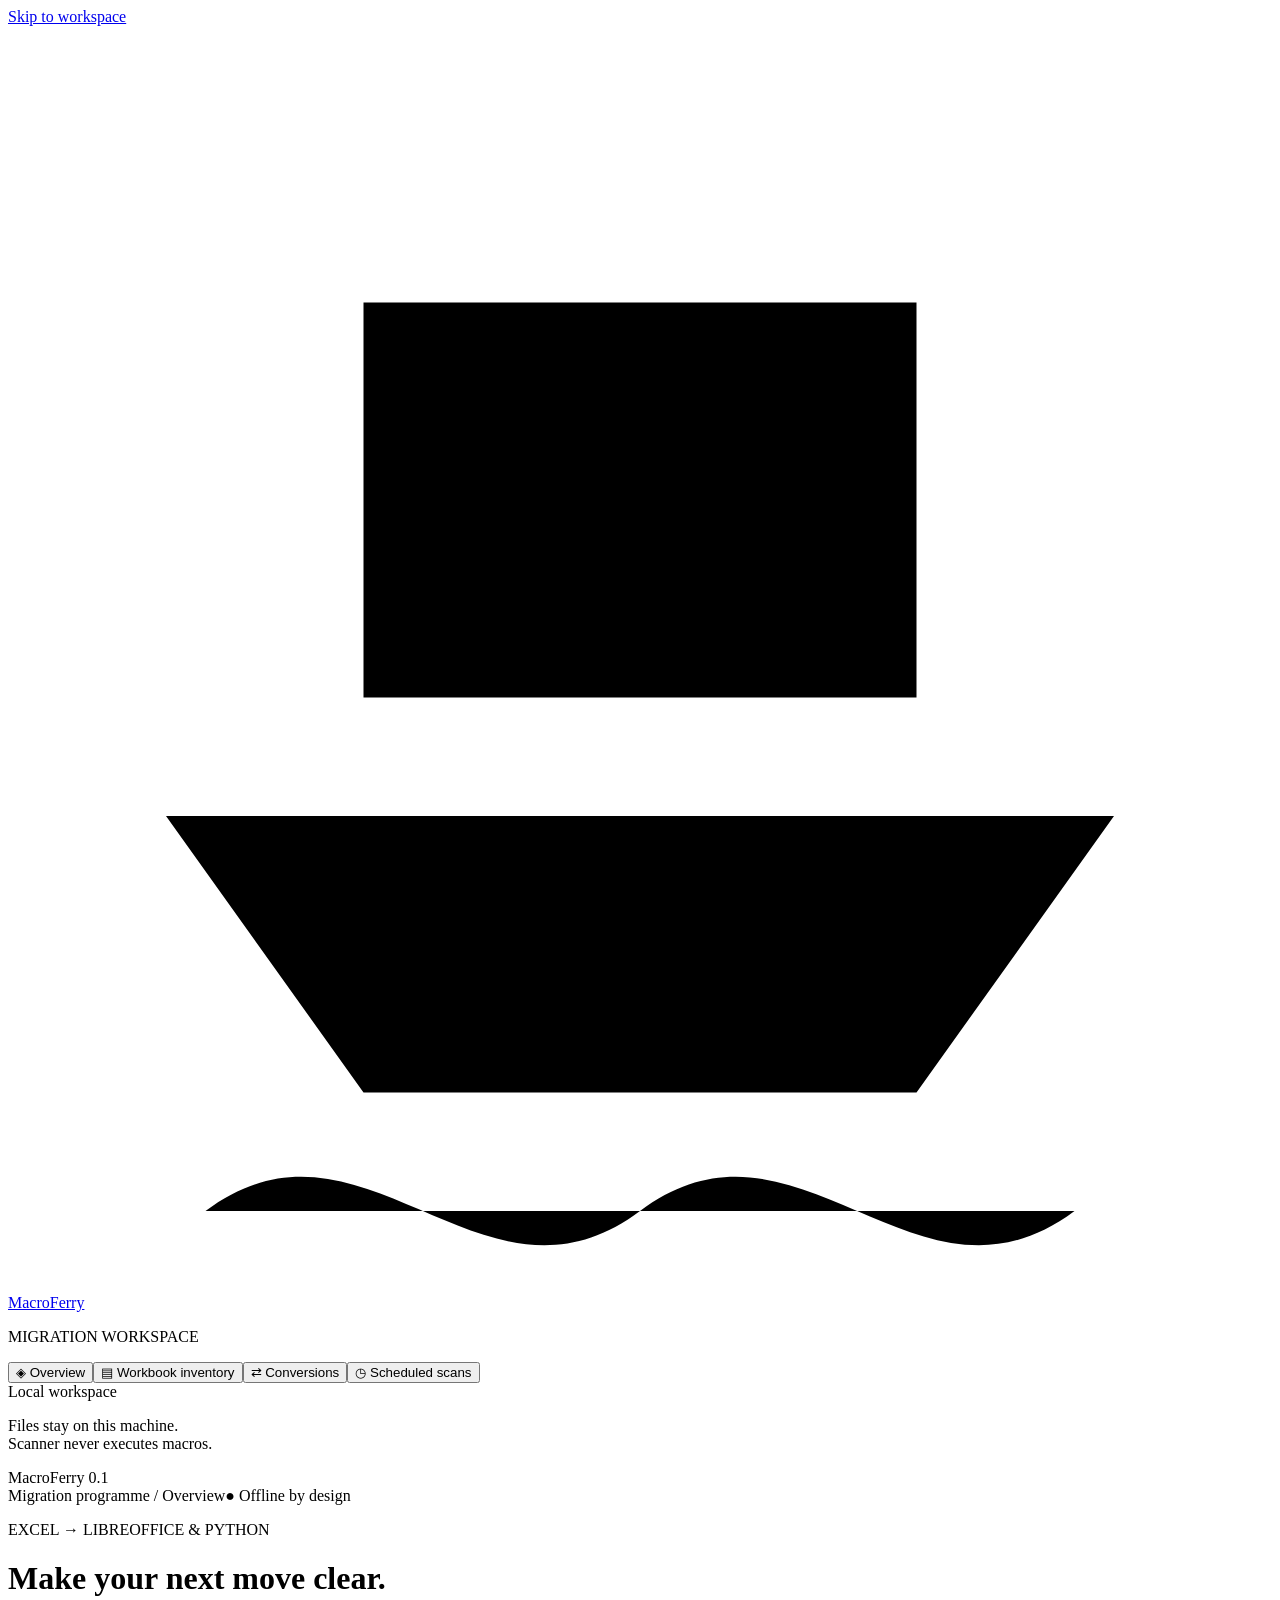
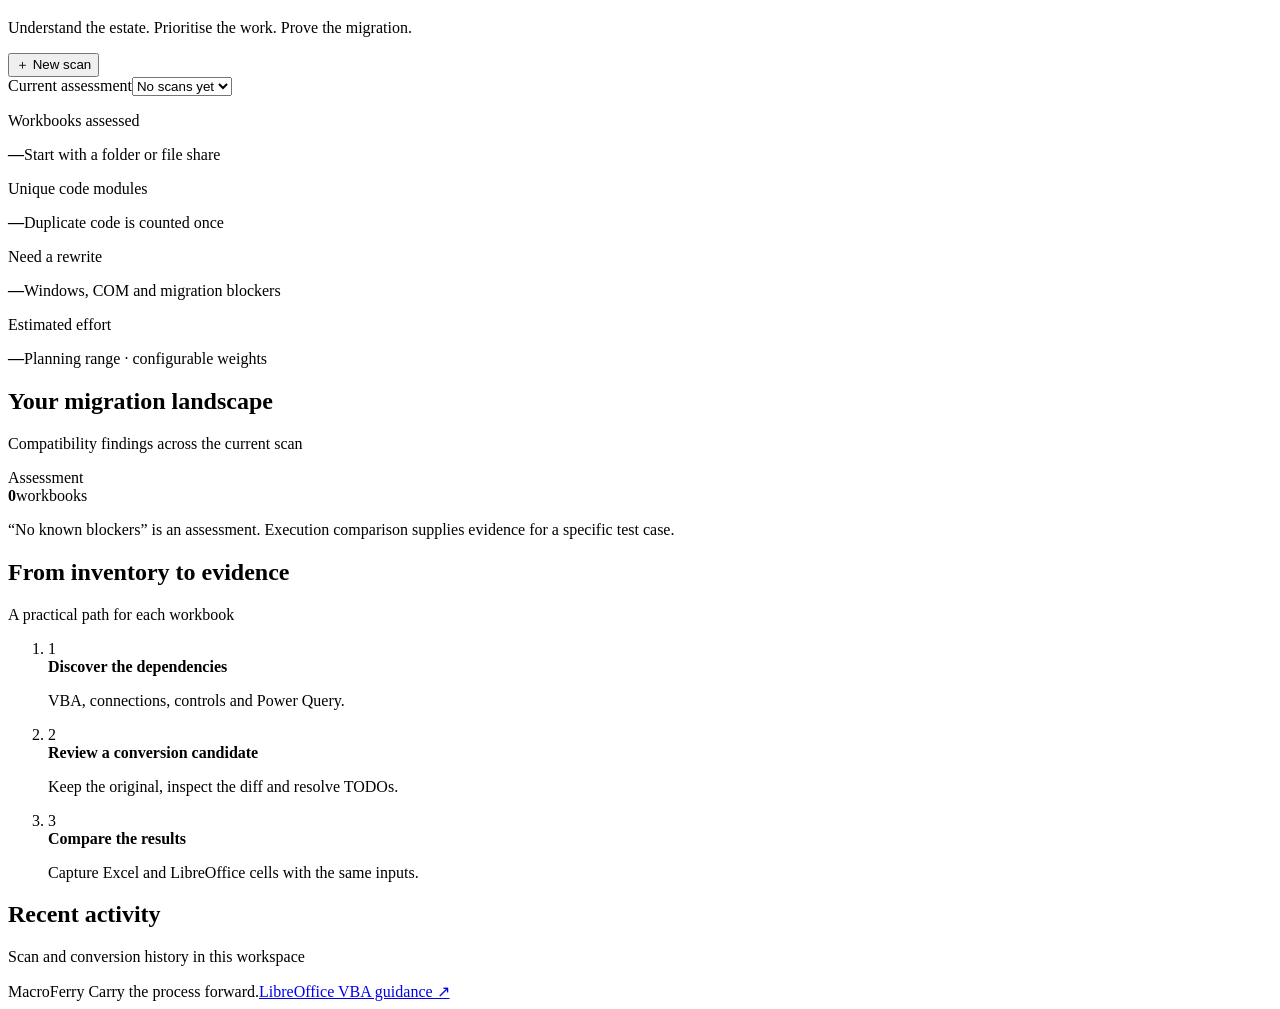
==== dashboard/index.html @ e6316c03 "Build MacroFerry inventory, conversion, and verification tools" ====
<!doctype html>
<!-- SPDX-License-Identifier: EUPL-1.2 -->
<html lang="en"><head><meta charset="utf-8"><meta name="viewport" content="width=device-width,initial-scale=1"><meta name="mf-session" content="SESSION_TOKEN"><title>MacroFerry · Migration workspace</title><link rel="stylesheet" href="/style.css"><script src="/app.js" defer></script></head>
<body><a class="skip" href="#main">Skip to workspace</a><aside class="sidebar"><a class="brand" href="/"><svg viewBox="0 0 32 32" aria-hidden="true"><path d="M4 20h24l-5 7H9zM9 7h14v10H9zM5 30c4-3 7 3 11 0s7 3 11 0"/></svg>MacroFerry</a><p class="workspace-label">MIGRATION WORKSPACE</p><nav aria-label="Main navigation"><button class="nav active" data-view="overview">◈ Overview</button><button class="nav" data-view="workbooks">▤ Workbook inventory</button><button class="nav" data-view="conversions">⇄ Conversions</button><button class="nav" data-view="schedules">◷ Scheduled scans</button></nav><div class="sidebar-foot"><span class="online-dot"></span> Local workspace<p>Files stay on this machine.<br>Scanner never executes macros.</p><span class="version">MacroFerry 0.1</span></div></aside>
<div class="workspace"><header class="topbar"><span>Migration programme <span class="separator">/</span> <span id="breadcrumb">Overview</span></span><span class="offline">● Offline by design</span></header><main id="main"><div class="page-heading"><div><p class="eyebrow">EXCEL → LIBREOFFICE & PYTHON</p><h1 id="page-title">Make your next move clear.</h1><p id="page-description">Understand the estate. Prioritise the work. Prove the migration.</p></div><button class="primary" id="new-scan">＋ New scan</button></div><div id="notice" role="status" aria-live="polite"></div>
<section id="overview" class="view"><div class="scan-selection"><label for="scan-select">Current assessment</label><select id="scan-select"><option>No scans yet</option></select><span id="scan-meta"></span><a id="report-download" hidden>Download report ↗</a></div><div class="metrics"><article><p>Workbooks assessed</p><strong id="metric-workbooks">—</strong><span id="metric-files-note">Start with a folder or file share</span></article><article><p>Unique code modules</p><strong id="metric-modules">—</strong><span id="metric-dedupe">Duplicate code is counted once</span></article><article><p>Need a rewrite</p><strong id="metric-rewrite">—</strong><span>Windows, COM and migration blockers</span></article><article><p>Estimated effort</p><strong id="metric-effort">—</strong><span>Planning range · configurable weights</span></article></div><div class="overview-grid"><article class="panel"><div class="panel-heading"><div><h2>Your migration landscape</h2><p>Compatibility findings across the current scan</p></div><span class="tag">Assessment</span></div><div class="landscape"><div class="ring" id="verdict-ring"><div><strong id="ring-count">0</strong><span>workbooks</span></div></div><div id="verdict-legend" class="legend"></div></div><p class="panel-note">“No known blockers” is an assessment. Execution comparison supplies evidence for a specific test case.</p></article><article class="panel"><div class="panel-heading"><div><h2>From inventory to evidence</h2><p>A practical path for each workbook</p></div></div><ol class="journey"><li><span>1</span><div><strong>Discover the dependencies</strong><p>VBA, connections, controls and Power Query.</p></div></li><li><span>2</span><div><strong>Review a conversion candidate</strong><p>Keep the original, inspect the diff and resolve TODOs.</p></div></li><li><span>3</span><div><strong>Compare the results</strong><p>Capture Excel and LibreOffice cells with the same inputs.</p></div></li></ol></article></div><article class="panel recent"><div class="panel-heading"><div><h2>Recent activity</h2><p>Scan and conversion history in this workspace</p></div></div><div id="recent-jobs" class="activity-list"></div></article></section>
<section id="workbooks" class="view" hidden><div class="table-tools"><label class="search-label">Search workbooks<input id="search" type="search" placeholder="Workbook, module or dependency…"></label><label>Verdict<select id="verdict-filter"><option value="">All verdicts</option><option value="no_known_blockers">No known blockers</option><option value="needs_edits">Needs edits</option><option value="needs_rewrite">Needs rewrite</option><option value="unknown">Unknown</option></select></label><span id="workbook-count"></span></div><div class="panel table-wrap"><table><thead><tr><th>Workbook</th><th>Modules</th><th>Assessment</th><th>Owner</th><th>Migration status</th><th></th></tr></thead><tbody id="workbook-rows"></tbody></table><p id="inventory-empty" class="empty">Run a scan to see your workbook inventory.</p></div></section>
<section id="conversions" class="view" hidden><div class="panel intro"><div><h2>A candidate you can review.</h2><p>Choose a target, inspect the source diff and verify the results before adopting it.</p></div><button id="new-conversion" class="secondary">Create candidate</button></div><div id="conversion-jobs"></div></section>
<section id="schedules" class="view" hidden><div class="panel intro"><div><h2>Keep the inventory current.</h2><p>Scheduled scans run while this local workspace is open, with source code excluded.</p></div><button id="new-schedule" class="secondary">Add schedule</button></div><div id="schedule-list"></div></section>
<footer>MacroFerry <span>Carry the process forward.</span><a href="https://help.libreoffice.org/latest/en-US/text/sbasic/shared/vbasupport.html" target="_blank" rel="noreferrer">LibreOffice VBA guidance ↗</a></footer></main></div>
<dialog id="scan-dialog" aria-labelledby="scan-title"><form id="scan-form"><div class="dialog-heading"><h2 id="scan-title">Start an estate scan</h2><button class="icon" type="button" data-close aria-label="Close">×</button></div><label>Assessment name<input name="label" required maxlength="120" placeholder="Finance · October assessment"></label><label>Files, folders or UNC shares<textarea name="paths" required rows="4" placeholder="C:\Finance&#10;\\fileserver\reports"></textarea><small>One path per line. Source workbooks are read only.</small></label><label>Report language<select name="lang"><option value="en">English</option><option value="fr">Français</option><option value="de">Deutsch</option></select></label><label class="checkbox"><input type="checkbox" name="source"> Include source code in this local report</label><div class="dialog-actions"><button class="secondary" type="button" data-close>Cancel</button><button class="primary">Start scan</button></div></form></dialog>
<dialog id="conversion-dialog" aria-labelledby="conversion-title"><form id="conversion-form"><div class="dialog-heading"><h2 id="conversion-title">Create a conversion candidate</h2><button class="icon" type="button" data-close aria-label="Close">×</button></div><label>Workbook path<input name="path" required placeholder="C:\Finance\Budget.xlsm"></label><label>Target<select name="target"><option value="basic">LibreOffice Basic · VBA compatibility</option><option value="basic-uno">LibreOffice Basic · native UNO cells</option><option value="python-uno">Python · LibreOffice UNO</option><option value="python">Standalone Python · openpyxl</option></select></label><p class="help">The candidate includes original source, a diff and a TODO report. Conversion does not execute macros.</p><div class="dialog-actions"><button class="secondary" type="button" data-close>Cancel</button><button class="primary">Create candidate</button></div></form></dialog>
<dialog id="schedule-dialog" aria-labelledby="schedule-title"><form id="schedule-form"><div class="dialog-heading"><h2 id="schedule-title">Schedule an assessment</h2><button class="icon" type="button" data-close aria-label="Close">×</button></div><label>Name<input name="label" required maxlength="120"></label><label>Files or folders<textarea name="paths" required rows="3"></textarea></label><label>Repeat every (hours)<input name="interval_hours" type="number" min="1" max="8760" value="24" required></label><div class="dialog-actions"><button class="secondary" type="button" data-close>Cancel</button><button class="primary">Save schedule</button></div></form></dialog>
<dialog id="detail-dialog" class="detail-dialog" aria-labelledby="detail-title"><div class="dialog-heading"><h2 id="detail-title">Workbook</h2><button class="icon" type="button" data-close aria-label="Close">×</button></div><p id="detail-path" class="path"></p><div id="detail-assessment"></div><form id="assignment-form"><div class="two-fields"><label>Assigned owner<input name="owner" maxlength="120" placeholder="Team or person"></label><label>Migration status<select name="state"><option value="pending">Pending</option><option value="in_review">In review</option><option value="converted">Converted</option><option value="verified">Verified by supplied cases</option><option value="blocked">Blocked</option></select></label></div><label>Notes<textarea name="notes" rows="3" maxlength="10000" placeholder="Dependencies, decisions and next steps"></textarea></label><div class="dialog-actions"><button id="convert-selected" class="secondary" type="button">Create candidate</button><button class="primary">Save assignment</button></div></form><h3>Findings and modules</h3><div id="detail-findings"></div></dialog>
<dialog id="verify-dialog" aria-labelledby="verify-title"><form id="verify-form"><div class="dialog-heading"><h2 id="verify-title">Compare a migration test case</h2><button class="icon" type="button" data-close aria-label="Close">×</button></div><input name="conversion_id" type="hidden"><label>Original macro<input name="macro" required placeholder="Arithmetic.Calculate"></label><label>Inputs (JSON array)<input name="inputs" value="[]" required></label><label>Cells to compare (sheet and ranges)<textarea name="ranges" rows="3" required>{"Data":["A1:D5"]}</textarea></label><p class="help">Use trusted workbooks on an isolated test machine. This runs the named routines and compares values and formulas; results apply to this case.</p><label class="checkbox"><input type="checkbox" name="allow_execution" required> I trust this workbook and authorise macro execution.</label><div class="dialog-actions"><button class="secondary" type="button" data-close>Cancel</button><button class="primary">Run comparison</button></div></form></dialog>
</body></html>
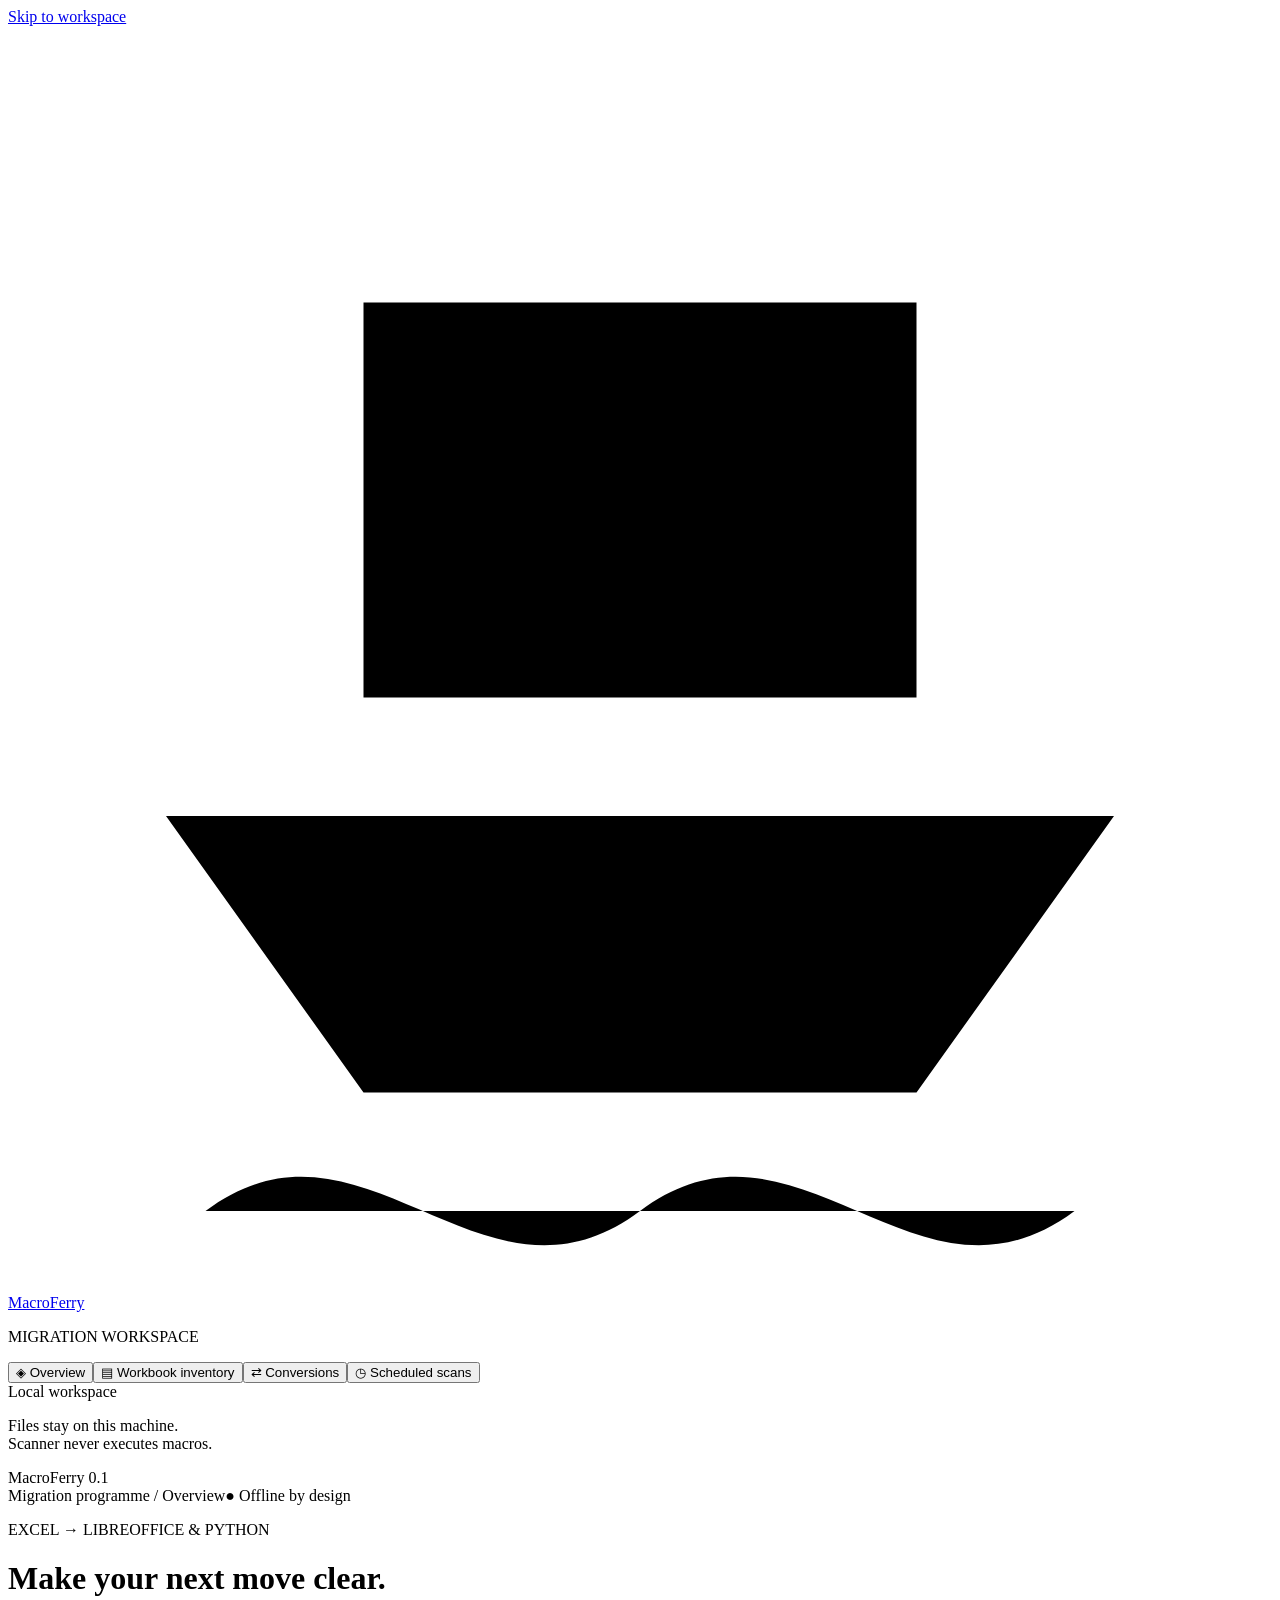
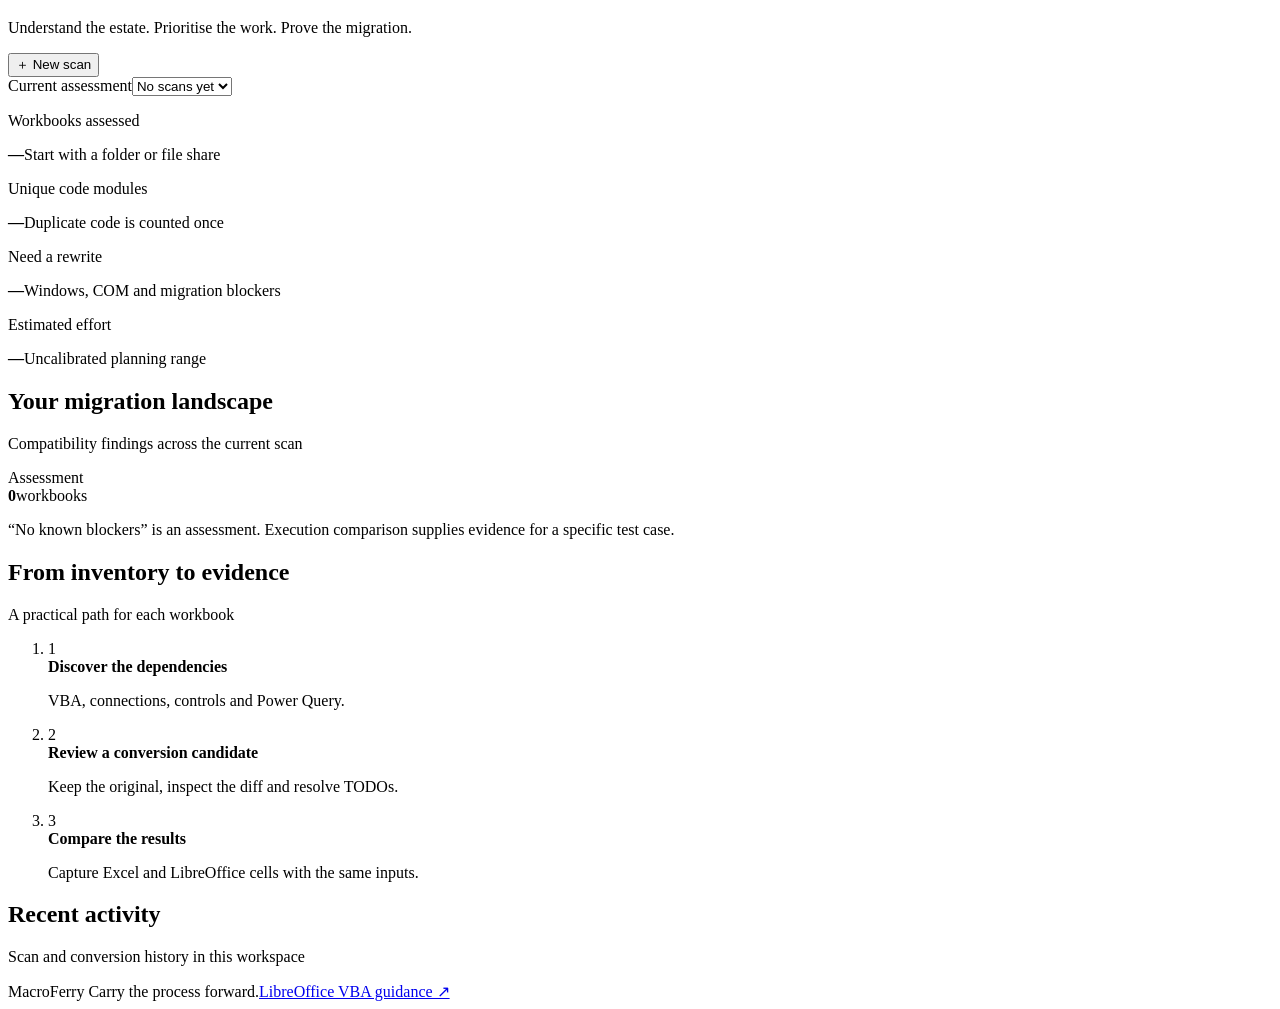
==== commit d2a2c0ae: "Fix dashboard safeguards and Linux tooling; validate simulated estate" ====
--- a/dashboard/index.html
+++ b/dashboard/index.html
@@ -3,7 +3,7 @@
 <html lang="en"><head><meta charset="utf-8"><meta name="viewport" content="width=device-width,initial-scale=1"><meta name="mf-session" content="SESSION_TOKEN"><title>MacroFerry · Migration workspace</title><link rel="stylesheet" href="/style.css"><script src="/app.js" defer></script></head>
 <body><a class="skip" href="#main">Skip to workspace</a><aside class="sidebar"><a class="brand" href="/"><svg viewBox="0 0 32 32" aria-hidden="true"><path d="M4 20h24l-5 7H9zM9 7h14v10H9zM5 30c4-3 7 3 11 0s7 3 11 0"/></svg>MacroFerry</a><p class="workspace-label">MIGRATION WORKSPACE</p><nav aria-label="Main navigation"><button class="nav active" data-view="overview">◈ Overview</button><button class="nav" data-view="workbooks">▤ Workbook inventory</button><button class="nav" data-view="conversions">⇄ Conversions</button><button class="nav" data-view="schedules">◷ Scheduled scans</button></nav><div class="sidebar-foot"><span class="online-dot"></span> Local workspace<p>Files stay on this machine.<br>Scanner never executes macros.</p><span class="version">MacroFerry 0.1</span></div></aside>
 <div class="workspace"><header class="topbar"><span>Migration programme <span class="separator">/</span> <span id="breadcrumb">Overview</span></span><span class="offline">● Offline by design</span></header><main id="main"><div class="page-heading"><div><p class="eyebrow">EXCEL → LIBREOFFICE & PYTHON</p><h1 id="page-title">Make your next move clear.</h1><p id="page-description">Understand the estate. Prioritise the work. Prove the migration.</p></div><button class="primary" id="new-scan">＋ New scan</button></div><div id="notice" role="status" aria-live="polite"></div>
-<section id="overview" class="view"><div class="scan-selection"><label for="scan-select">Current assessment</label><select id="scan-select"><option>No scans yet</option></select><span id="scan-meta"></span><a id="report-download" hidden>Download report ↗</a></div><div class="metrics"><article><p>Workbooks assessed</p><strong id="metric-workbooks">—</strong><span id="metric-files-note">Start with a folder or file share</span></article><article><p>Unique code modules</p><strong id="metric-modules">—</strong><span id="metric-dedupe">Duplicate code is counted once</span></article><article><p>Need a rewrite</p><strong id="metric-rewrite">—</strong><span>Windows, COM and migration blockers</span></article><article><p>Estimated effort</p><strong id="metric-effort">—</strong><span>Planning range · configurable weights</span></article></div><div class="overview-grid"><article class="panel"><div class="panel-heading"><div><h2>Your migration landscape</h2><p>Compatibility findings across the current scan</p></div><span class="tag">Assessment</span></div><div class="landscape"><div class="ring" id="verdict-ring"><div><strong id="ring-count">0</strong><span>workbooks</span></div></div><div id="verdict-legend" class="legend"></div></div><p class="panel-note">“No known blockers” is an assessment. Execution comparison supplies evidence for a specific test case.</p></article><article class="panel"><div class="panel-heading"><div><h2>From inventory to evidence</h2><p>A practical path for each workbook</p></div></div><ol class="journey"><li><span>1</span><div><strong>Discover the dependencies</strong><p>VBA, connections, controls and Power Query.</p></div></li><li><span>2</span><div><strong>Review a conversion candidate</strong><p>Keep the original, inspect the diff and resolve TODOs.</p></div></li><li><span>3</span><div><strong>Compare the results</strong><p>Capture Excel and LibreOffice cells with the same inputs.</p></div></li></ol></article></div><article class="panel recent"><div class="panel-heading"><div><h2>Recent activity</h2><p>Scan and conversion history in this workspace</p></div></div><div id="recent-jobs" class="activity-list"></div></article></section>
+<section id="overview" class="view"><div class="scan-selection"><label for="scan-select">Current assessment</label><select id="scan-select"><option>No scans yet</option></select><span id="scan-meta"></span><a id="report-download" hidden>Download report ↗</a></div><div class="metrics"><article><p>Workbooks assessed</p><strong id="metric-workbooks">—</strong><span id="metric-files-note">Start with a folder or file share</span></article><article><p>Unique code modules</p><strong id="metric-modules">—</strong><span id="metric-dedupe">Duplicate code is counted once</span></article><article><p>Need a rewrite</p><strong id="metric-rewrite">—</strong><span>Windows, COM and migration blockers</span></article><article><p>Estimated effort</p><strong id="metric-effort">—</strong><span>Uncalibrated planning range</span></article></div><div class="overview-grid"><article class="panel"><div class="panel-heading"><div><h2>Your migration landscape</h2><p>Compatibility findings across the current scan</p></div><span class="tag">Assessment</span></div><div class="landscape"><div class="ring" id="verdict-ring"><div><strong id="ring-count">0</strong><span>workbooks</span></div></div><div id="verdict-legend" class="legend"></div></div><p class="panel-note">“No known blockers” is an assessment. Execution comparison supplies evidence for a specific test case.</p></article><article class="panel"><div class="panel-heading"><div><h2>From inventory to evidence</h2><p>A practical path for each workbook</p></div></div><ol class="journey"><li><span>1</span><div><strong>Discover the dependencies</strong><p>VBA, connections, controls and Power Query.</p></div></li><li><span>2</span><div><strong>Review a conversion candidate</strong><p>Keep the original, inspect the diff and resolve TODOs.</p></div></li><li><span>3</span><div><strong>Compare the results</strong><p>Capture Excel and LibreOffice cells with the same inputs.</p></div></li></ol></article></div><article class="panel recent"><div class="panel-heading"><div><h2>Recent activity</h2><p>Scan and conversion history in this workspace</p></div></div><div id="recent-jobs" class="activity-list"></div></article></section>
 <section id="workbooks" class="view" hidden><div class="table-tools"><label class="search-label">Search workbooks<input id="search" type="search" placeholder="Workbook, module or dependency…"></label><label>Verdict<select id="verdict-filter"><option value="">All verdicts</option><option value="no_known_blockers">No known blockers</option><option value="needs_edits">Needs edits</option><option value="needs_rewrite">Needs rewrite</option><option value="unknown">Unknown</option></select></label><span id="workbook-count"></span></div><div class="panel table-wrap"><table><thead><tr><th>Workbook</th><th>Modules</th><th>Assessment</th><th>Owner</th><th>Migration status</th><th></th></tr></thead><tbody id="workbook-rows"></tbody></table><p id="inventory-empty" class="empty">Run a scan to see your workbook inventory.</p></div></section>
 <section id="conversions" class="view" hidden><div class="panel intro"><div><h2>A candidate you can review.</h2><p>Choose a target, inspect the source diff and verify the results before adopting it.</p></div><button id="new-conversion" class="secondary">Create candidate</button></div><div id="conversion-jobs"></div></section>
 <section id="schedules" class="view" hidden><div class="panel intro"><div><h2>Keep the inventory current.</h2><p>Scheduled scans run while this local workspace is open, with source code excluded.</p></div><button id="new-schedule" class="secondary">Add schedule</button></div><div id="schedule-list"></div></section>
@@ -12,5 +12,5 @@
 <dialog id="conversion-dialog" aria-labelledby="conversion-title"><form id="conversion-form"><div class="dialog-heading"><h2 id="conversion-title">Create a conversion candidate</h2><button class="icon" type="button" data-close aria-label="Close">×</button></div><label>Workbook path<input name="path" required placeholder="C:\Finance\Budget.xlsm"></label><label>Target<select name="target"><option value="basic">LibreOffice Basic · VBA compatibility</option><option value="basic-uno">LibreOffice Basic · native UNO cells</option><option value="python-uno">Python · LibreOffice UNO</option><option value="python">Standalone Python · openpyxl</option></select></label><p class="help">The candidate includes original source, a diff and a TODO report. Conversion does not execute macros.</p><div class="dialog-actions"><button class="secondary" type="button" data-close>Cancel</button><button class="primary">Create candidate</button></div></form></dialog>
 <dialog id="schedule-dialog" aria-labelledby="schedule-title"><form id="schedule-form"><div class="dialog-heading"><h2 id="schedule-title">Schedule an assessment</h2><button class="icon" type="button" data-close aria-label="Close">×</button></div><label>Name<input name="label" required maxlength="120"></label><label>Files or folders<textarea name="paths" required rows="3"></textarea></label><label>Repeat every (hours)<input name="interval_hours" type="number" min="1" max="8760" value="24" required></label><div class="dialog-actions"><button class="secondary" type="button" data-close>Cancel</button><button class="primary">Save schedule</button></div></form></dialog>
 <dialog id="detail-dialog" class="detail-dialog" aria-labelledby="detail-title"><div class="dialog-heading"><h2 id="detail-title">Workbook</h2><button class="icon" type="button" data-close aria-label="Close">×</button></div><p id="detail-path" class="path"></p><div id="detail-assessment"></div><form id="assignment-form"><div class="two-fields"><label>Assigned owner<input name="owner" maxlength="120" placeholder="Team or person"></label><label>Migration status<select name="state"><option value="pending">Pending</option><option value="in_review">In review</option><option value="converted">Converted</option><option value="verified">Verified by supplied cases</option><option value="blocked">Blocked</option></select></label></div><label>Notes<textarea name="notes" rows="3" maxlength="10000" placeholder="Dependencies, decisions and next steps"></textarea></label><div class="dialog-actions"><button id="convert-selected" class="secondary" type="button">Create candidate</button><button class="primary">Save assignment</button></div></form><h3>Findings and modules</h3><div id="detail-findings"></div></dialog>
-<dialog id="verify-dialog" aria-labelledby="verify-title"><form id="verify-form"><div class="dialog-heading"><h2 id="verify-title">Compare a migration test case</h2><button class="icon" type="button" data-close aria-label="Close">×</button></div><input name="conversion_id" type="hidden"><label>Original macro<input name="macro" required placeholder="Arithmetic.Calculate"></label><label>Inputs (JSON array)<input name="inputs" value="[]" required></label><label>Cells to compare (sheet and ranges)<textarea name="ranges" rows="3" required>{"Data":["A1:D5"]}</textarea></label><p class="help">Use trusted workbooks on an isolated test machine. This runs the named routines and compares values and formulas; results apply to this case.</p><label class="checkbox"><input type="checkbox" name="allow_execution" required> I trust this workbook and authorise macro execution.</label><div class="dialog-actions"><button class="secondary" type="button" data-close>Cancel</button><button class="primary">Run comparison</button></div></form></dialog>
+<dialog id="verify-dialog" aria-labelledby="verify-title"><form id="verify-form"><div class="dialog-heading"><h2 id="verify-title">Compare a migration test case</h2><button class="icon" type="button" data-close aria-label="Close">×</button></div><input name="conversion_id" type="hidden"><label>Original macro<input name="macro" required placeholder="Arithmetic.Calculate"></label><label>Saved Excel capture JSON path<input name="golden" placeholder="Required on Linux; optional on Windows"></label><label>Inputs (JSON array)<input name="inputs" value="[]" required></label><label>Cells to compare (sheet and ranges)<textarea name="ranges" rows="3" required>{"Data":["A1:D5"]}</textarea></label><p class="help">Use trusted workbooks on an isolated test machine. Enable verification at startup with --allow-execution. Saved Excel captures must match the routine, inputs and cells. This runs the named routines and compares values and formulas; results apply to this case.</p><label class="checkbox"><input type="checkbox" name="allow_execution" required> I trust this workbook and authorise macro execution.</label><div class="dialog-actions"><button class="secondary" type="button" data-close>Cancel</button><button class="primary">Run comparison</button></div></form></dialog>
 </body></html>
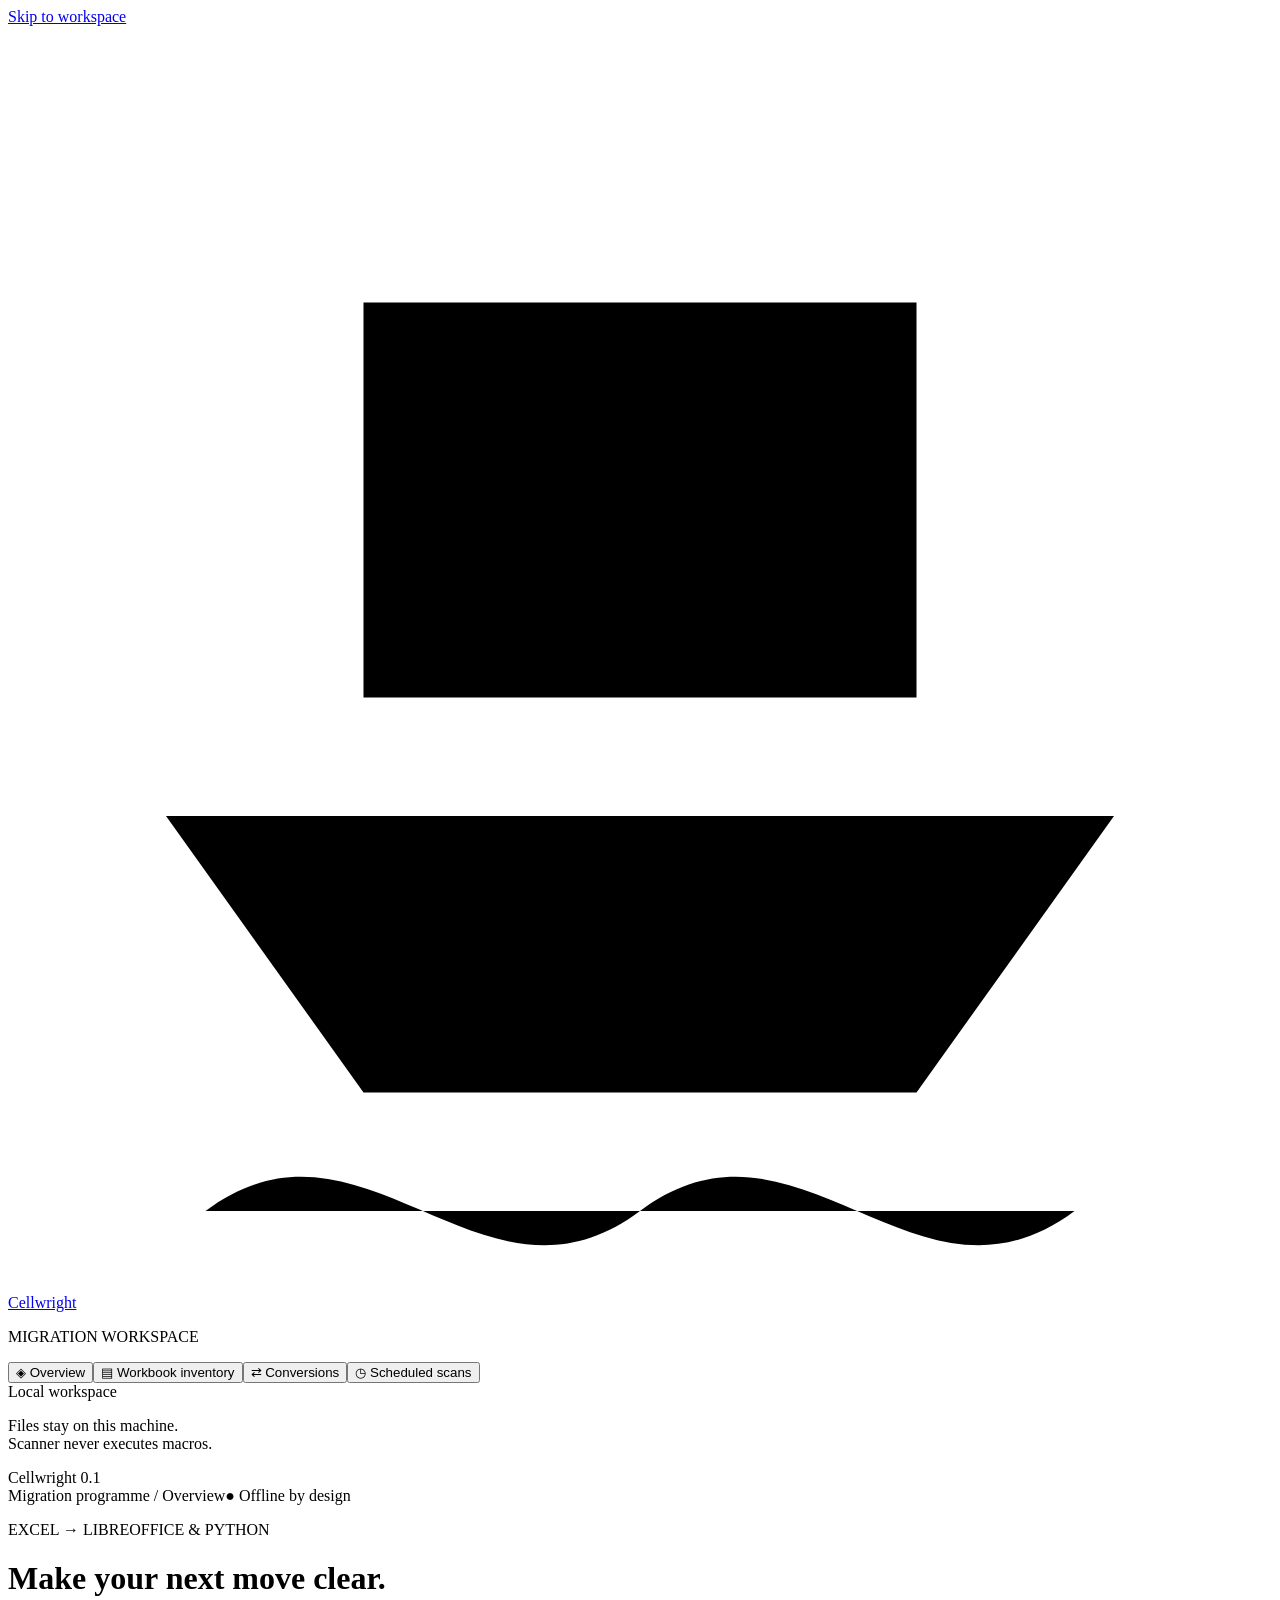
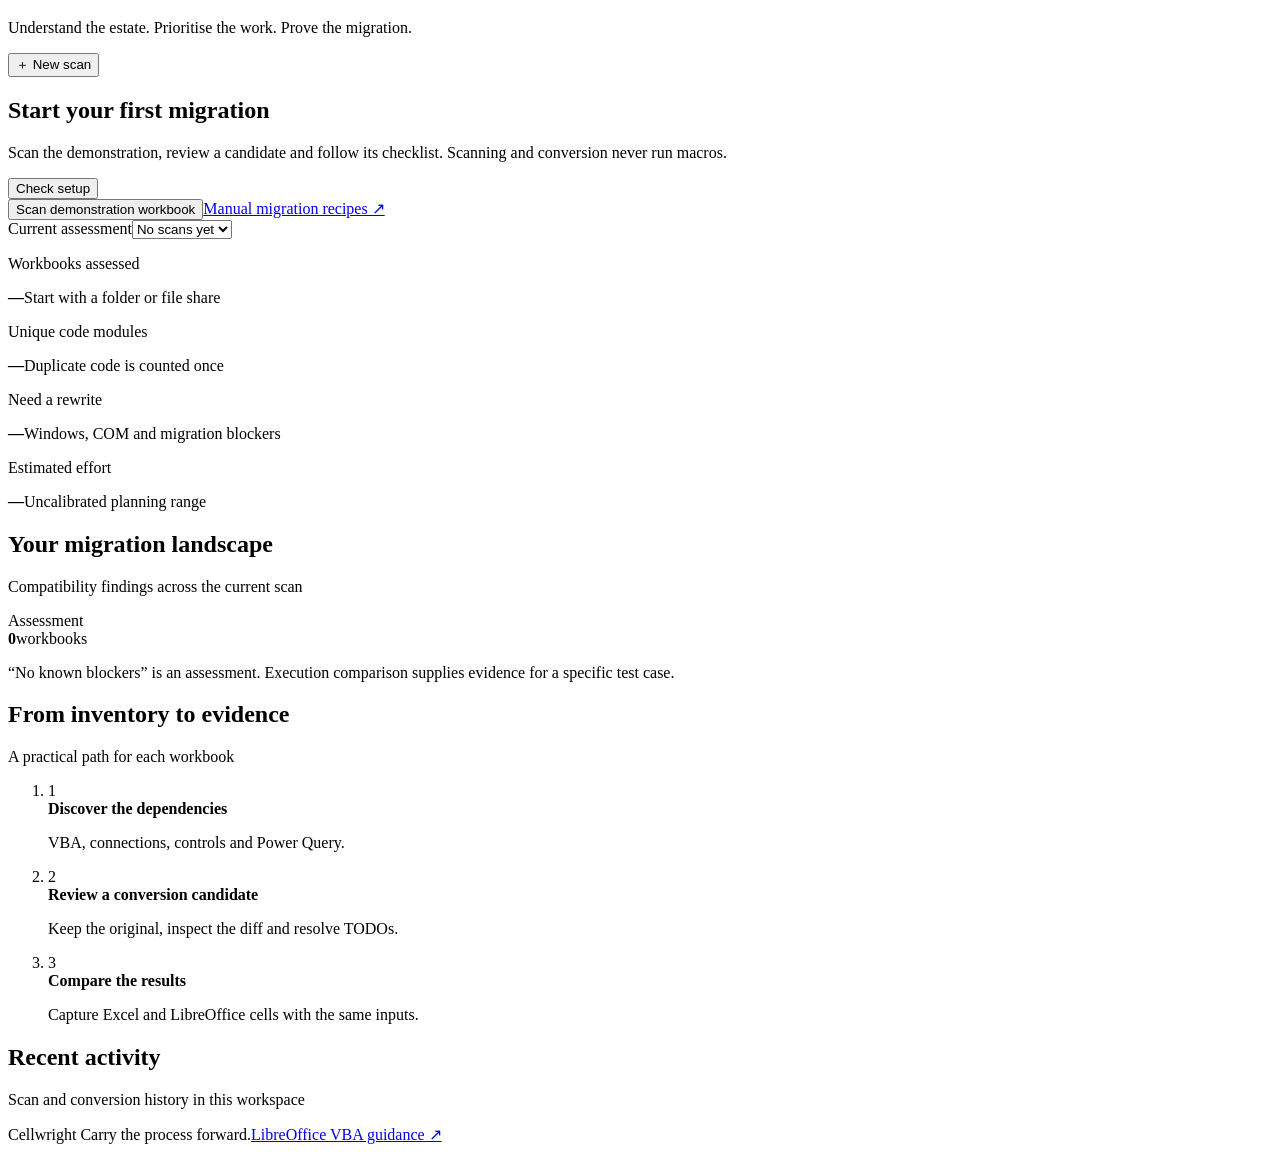
==== commit 4de3c244: "Rename app to Cellwright and add guided form and control migrations" ====
--- a/dashboard/index.html
+++ b/dashboard/index.html
@@ -1,16 +1,16 @@
 <!doctype html>
 <!-- SPDX-License-Identifier: EUPL-1.2 -->
-<html lang="en"><head><meta charset="utf-8"><meta name="viewport" content="width=device-width,initial-scale=1"><meta name="mf-session" content="SESSION_TOKEN"><title>MacroFerry · Migration workspace</title><link rel="stylesheet" href="/style.css"><script src="/app.js" defer></script></head>
-<body><a class="skip" href="#main">Skip to workspace</a><aside class="sidebar"><a class="brand" href="/"><svg viewBox="0 0 32 32" aria-hidden="true"><path d="M4 20h24l-5 7H9zM9 7h14v10H9zM5 30c4-3 7 3 11 0s7 3 11 0"/></svg>MacroFerry</a><p class="workspace-label">MIGRATION WORKSPACE</p><nav aria-label="Main navigation"><button class="nav active" data-view="overview">◈ Overview</button><button class="nav" data-view="workbooks">▤ Workbook inventory</button><button class="nav" data-view="conversions">⇄ Conversions</button><button class="nav" data-view="schedules">◷ Scheduled scans</button></nav><div class="sidebar-foot"><span class="online-dot"></span> Local workspace<p>Files stay on this machine.<br>Scanner never executes macros.</p><span class="version">MacroFerry 0.1</span></div></aside>
+<html lang="en"><head><meta charset="utf-8"><meta name="viewport" content="width=device-width,initial-scale=1"><meta name="mf-session" content="SESSION_TOKEN"><title>Cellwright · Migration workspace</title><link rel="stylesheet" href="/style.css"><script src="/app.js" defer></script></head>
+<body><a class="skip" href="#main">Skip to workspace</a><aside class="sidebar"><a class="brand" href="/"><svg viewBox="0 0 32 32" aria-hidden="true"><path d="M4 20h24l-5 7H9zM9 7h14v10H9zM5 30c4-3 7 3 11 0s7 3 11 0"/></svg>Cellwright</a><p class="workspace-label">MIGRATION WORKSPACE</p><nav aria-label="Main navigation"><button class="nav active" data-view="overview">◈ Overview</button><button class="nav" data-view="workbooks">▤ Workbook inventory</button><button class="nav" data-view="conversions">⇄ Conversions</button><button class="nav" data-view="schedules">◷ Scheduled scans</button></nav><div class="sidebar-foot"><span class="online-dot"></span> Local workspace<p>Files stay on this machine.<br>Scanner never executes macros.</p><span class="version">Cellwright 0.1</span></div></aside>
 <div class="workspace"><header class="topbar"><span>Migration programme <span class="separator">/</span> <span id="breadcrumb">Overview</span></span><span class="offline">● Offline by design</span></header><main id="main"><div class="page-heading"><div><p class="eyebrow">EXCEL → LIBREOFFICE & PYTHON</p><h1 id="page-title">Make your next move clear.</h1><p id="page-description">Understand the estate. Prioritise the work. Prove the migration.</p></div><button class="primary" id="new-scan">＋ New scan</button></div><div id="notice" role="status" aria-live="polite"></div>
-<section id="overview" class="view"><div class="scan-selection"><label for="scan-select">Current assessment</label><select id="scan-select"><option>No scans yet</option></select><span id="scan-meta"></span><a id="report-download" hidden>Download report ↗</a></div><div class="metrics"><article><p>Workbooks assessed</p><strong id="metric-workbooks">—</strong><span id="metric-files-note">Start with a folder or file share</span></article><article><p>Unique code modules</p><strong id="metric-modules">—</strong><span id="metric-dedupe">Duplicate code is counted once</span></article><article><p>Need a rewrite</p><strong id="metric-rewrite">—</strong><span>Windows, COM and migration blockers</span></article><article><p>Estimated effort</p><strong id="metric-effort">—</strong><span>Uncalibrated planning range</span></article></div><div class="overview-grid"><article class="panel"><div class="panel-heading"><div><h2>Your migration landscape</h2><p>Compatibility findings across the current scan</p></div><span class="tag">Assessment</span></div><div class="landscape"><div class="ring" id="verdict-ring"><div><strong id="ring-count">0</strong><span>workbooks</span></div></div><div id="verdict-legend" class="legend"></div></div><p class="panel-note">“No known blockers” is an assessment. Execution comparison supplies evidence for a specific test case.</p></article><article class="panel"><div class="panel-heading"><div><h2>From inventory to evidence</h2><p>A practical path for each workbook</p></div></div><ol class="journey"><li><span>1</span><div><strong>Discover the dependencies</strong><p>VBA, connections, controls and Power Query.</p></div></li><li><span>2</span><div><strong>Review a conversion candidate</strong><p>Keep the original, inspect the diff and resolve TODOs.</p></div></li><li><span>3</span><div><strong>Compare the results</strong><p>Capture Excel and LibreOffice cells with the same inputs.</p></div></li></ol></article></div><article class="panel recent"><div class="panel-heading"><div><h2>Recent activity</h2><p>Scan and conversion history in this workspace</p></div></div><div id="recent-jobs" class="activity-list"></div></article></section>
+<section id="overview" class="view"><article class="panel"><div class="panel-heading"><div><h2>Start your first migration</h2><p>Scan the demonstration, review a candidate and follow its checklist. Scanning and conversion never run macros.</p></div><button class="secondary" id="refresh-setup">Check setup</button></div><div id="setup-checks"></div><div class="downloads"><button class="secondary" id="scan-demo">Scan demonstration workbook</button><a href="/recipes" target="_blank" rel="noreferrer">Manual migration recipes ↗</a></div></article><div class="scan-selection"><label for="scan-select">Current assessment</label><select id="scan-select"><option>No scans yet</option></select><span id="scan-meta"></span><a id="report-download" hidden>Download report ↗</a></div><div class="metrics"><article><p>Workbooks assessed</p><strong id="metric-workbooks">—</strong><span id="metric-files-note">Start with a folder or file share</span></article><article><p>Unique code modules</p><strong id="metric-modules">—</strong><span id="metric-dedupe">Duplicate code is counted once</span></article><article><p>Need a rewrite</p><strong id="metric-rewrite">—</strong><span>Windows, COM and migration blockers</span></article><article><p>Estimated effort</p><strong id="metric-effort">—</strong><span>Uncalibrated planning range</span></article></div><div class="overview-grid"><article class="panel"><div class="panel-heading"><div><h2>Your migration landscape</h2><p>Compatibility findings across the current scan</p></div><span class="tag">Assessment</span></div><div class="landscape"><div class="ring" id="verdict-ring"><div><strong id="ring-count">0</strong><span>workbooks</span></div></div><div id="verdict-legend" class="legend"></div></div><p class="panel-note">“No known blockers” is an assessment. Execution comparison supplies evidence for a specific test case.</p></article><article class="panel"><div class="panel-heading"><div><h2>From inventory to evidence</h2><p>A practical path for each workbook</p></div></div><ol class="journey"><li><span>1</span><div><strong>Discover the dependencies</strong><p>VBA, connections, controls and Power Query.</p></div></li><li><span>2</span><div><strong>Review a conversion candidate</strong><p>Keep the original, inspect the diff and resolve TODOs.</p></div></li><li><span>3</span><div><strong>Compare the results</strong><p>Capture Excel and LibreOffice cells with the same inputs.</p></div></li></ol></article></div><article class="panel recent"><div class="panel-heading"><div><h2>Recent activity</h2><p>Scan and conversion history in this workspace</p></div></div><div id="recent-jobs" class="activity-list"></div></article></section>
 <section id="workbooks" class="view" hidden><div class="table-tools"><label class="search-label">Search workbooks<input id="search" type="search" placeholder="Workbook, module or dependency…"></label><label>Verdict<select id="verdict-filter"><option value="">All verdicts</option><option value="no_known_blockers">No known blockers</option><option value="needs_edits">Needs edits</option><option value="needs_rewrite">Needs rewrite</option><option value="unknown">Unknown</option></select></label><span id="workbook-count"></span></div><div class="panel table-wrap"><table><thead><tr><th>Workbook</th><th>Modules</th><th>Assessment</th><th>Owner</th><th>Migration status</th><th></th></tr></thead><tbody id="workbook-rows"></tbody></table><p id="inventory-empty" class="empty">Run a scan to see your workbook inventory.</p></div></section>
 <section id="conversions" class="view" hidden><div class="panel intro"><div><h2>A candidate you can review.</h2><p>Choose a target, inspect the source diff and verify the results before adopting it.</p></div><button id="new-conversion" class="secondary">Create candidate</button></div><div id="conversion-jobs"></div></section>
 <section id="schedules" class="view" hidden><div class="panel intro"><div><h2>Keep the inventory current.</h2><p>Scheduled scans run while this local workspace is open, with source code excluded.</p></div><button id="new-schedule" class="secondary">Add schedule</button></div><div id="schedule-list"></div></section>
-<footer>MacroFerry <span>Carry the process forward.</span><a href="https://help.libreoffice.org/latest/en-US/text/sbasic/shared/vbasupport.html" target="_blank" rel="noreferrer">LibreOffice VBA guidance ↗</a></footer></main></div>
+<footer>Cellwright <span>Carry the process forward.</span><a href="https://help.libreoffice.org/latest/en-US/text/sbasic/shared/vbasupport.html" target="_blank" rel="noreferrer">LibreOffice VBA guidance ↗</a></footer></main></div>
 <dialog id="scan-dialog" aria-labelledby="scan-title"><form id="scan-form"><div class="dialog-heading"><h2 id="scan-title">Start an estate scan</h2><button class="icon" type="button" data-close aria-label="Close">×</button></div><label>Assessment name<input name="label" required maxlength="120" placeholder="Finance · October assessment"></label><label>Files, folders or UNC shares<textarea name="paths" required rows="4" placeholder="C:\Finance&#10;\\fileserver\reports"></textarea><small>One path per line. Source workbooks are read only.</small></label><label>Report language<select name="lang"><option value="en">English</option><option value="fr">Français</option><option value="de">Deutsch</option></select></label><label class="checkbox"><input type="checkbox" name="source"> Include source code in this local report</label><div class="dialog-actions"><button class="secondary" type="button" data-close>Cancel</button><button class="primary">Start scan</button></div></form></dialog>
 <dialog id="conversion-dialog" aria-labelledby="conversion-title"><form id="conversion-form"><div class="dialog-heading"><h2 id="conversion-title">Create a conversion candidate</h2><button class="icon" type="button" data-close aria-label="Close">×</button></div><label>Workbook path<input name="path" required placeholder="C:\Finance\Budget.xlsm"></label><label>Target<select name="target"><option value="basic">LibreOffice Basic · VBA compatibility</option><option value="basic-uno">LibreOffice Basic · native UNO cells</option><option value="python-uno">Python · LibreOffice UNO</option><option value="python">Standalone Python · openpyxl</option></select></label><p class="help">The candidate includes original source, a diff and a TODO report. Conversion does not execute macros.</p><div class="dialog-actions"><button class="secondary" type="button" data-close>Cancel</button><button class="primary">Create candidate</button></div></form></dialog>
 <dialog id="schedule-dialog" aria-labelledby="schedule-title"><form id="schedule-form"><div class="dialog-heading"><h2 id="schedule-title">Schedule an assessment</h2><button class="icon" type="button" data-close aria-label="Close">×</button></div><label>Name<input name="label" required maxlength="120"></label><label>Files or folders<textarea name="paths" required rows="3"></textarea></label><label>Repeat every (hours)<input name="interval_hours" type="number" min="1" max="8760" value="24" required></label><div class="dialog-actions"><button class="secondary" type="button" data-close>Cancel</button><button class="primary">Save schedule</button></div></form></dialog>
 <dialog id="detail-dialog" class="detail-dialog" aria-labelledby="detail-title"><div class="dialog-heading"><h2 id="detail-title">Workbook</h2><button class="icon" type="button" data-close aria-label="Close">×</button></div><p id="detail-path" class="path"></p><div id="detail-assessment"></div><form id="assignment-form"><div class="two-fields"><label>Assigned owner<input name="owner" maxlength="120" placeholder="Team or person"></label><label>Migration status<select name="state"><option value="pending">Pending</option><option value="in_review">In review</option><option value="converted">Converted</option><option value="verified">Verified by supplied cases</option><option value="blocked">Blocked</option></select></label></div><label>Notes<textarea name="notes" rows="3" maxlength="10000" placeholder="Dependencies, decisions and next steps"></textarea></label><div class="dialog-actions"><button id="convert-selected" class="secondary" type="button">Create candidate</button><button class="primary">Save assignment</button></div></form><h3>Findings and modules</h3><div id="detail-findings"></div></dialog>
-<dialog id="verify-dialog" aria-labelledby="verify-title"><form id="verify-form"><div class="dialog-heading"><h2 id="verify-title">Compare a migration test case</h2><button class="icon" type="button" data-close aria-label="Close">×</button></div><input name="conversion_id" type="hidden"><label>Original macro<input name="macro" required placeholder="Arithmetic.Calculate"></label><label>Saved Excel capture JSON path<input name="golden" placeholder="Required on Linux; optional on Windows"></label><label>Inputs (JSON array)<input name="inputs" value="[]" required></label><label>Cells to compare (sheet and ranges)<textarea name="ranges" rows="3" required>{"Data":["A1:D5"]}</textarea></label><p class="help">Use trusted workbooks on an isolated test machine. Enable verification at startup with --allow-execution. Saved Excel captures must match the routine, inputs and cells. This runs the named routines and compares values and formulas; results apply to this case.</p><label class="checkbox"><input type="checkbox" name="allow_execution" required> I trust this workbook and authorise macro execution.</label><div class="dialog-actions"><button class="secondary" type="button" data-close>Cancel</button><button class="primary">Run comparison</button></div></form></dialog>
-</body></html>
+<dialog id="verify-dialog" aria-labelledby="verify-title"><form id="verify-form"><div class="dialog-heading"><h2 id="verify-title">Compare a migration test case</h2><button class="icon" type="button" data-close aria-label="Close">×</button></div><input name="conversion_id" type="hidden"><label>Routine<select name="macro" id="verify-routine" required></select></label><p id="routine-warning" class="help"></p><div id="verify-inputs"></div><label>Saved Excel capture JSON path<input name="golden" placeholder="Required on Linux; optional on Windows"></label><h3>Cells to compare</h3><div id="verify-ranges"></div><button class="secondary" type="button" id="add-range">Add sheet and range</button><p class="help">Use trusted workbooks on an isolated test machine. Enable verification at startup with --allow-execution. Saved Excel captures must match the routine, inputs and cells. This runs the named routines and compares values and formulas; results apply to this case.</p><label class="checkbox"><input type="checkbox" name="allow_execution" required> I trust this workbook and authorise macro execution.</label><div class="dialog-actions"><button class="secondary" type="button" data-close>Cancel</button><button class="primary">Run comparison</button></div></form></dialog>
+<dialog id="handoff-dialog" class="detail-dialog" aria-labelledby="handoff-title"><div class="dialog-heading"><h2 id="handoff-title">Preview a migration review summary</h2><button class="icon" type="button" data-close aria-label="Close">×</button></div><p>Paths, source code, captured values, hashes and owner notes are always removed. Review this preview before saving or sharing it. Nothing is sent automatically.</p><label class="checkbox"><input id="handoff-identifiers" type="checkbox"> Include module and routine names</label><pre id="handoff-preview"></pre><div class="downloads"><button id="save-handoff" class="primary">Save reviewed summary</button><a id="consulting-link" hidden target="_blank" rel="noreferrer">Optional migration consulting ↗</a></div></dialog></body></html>
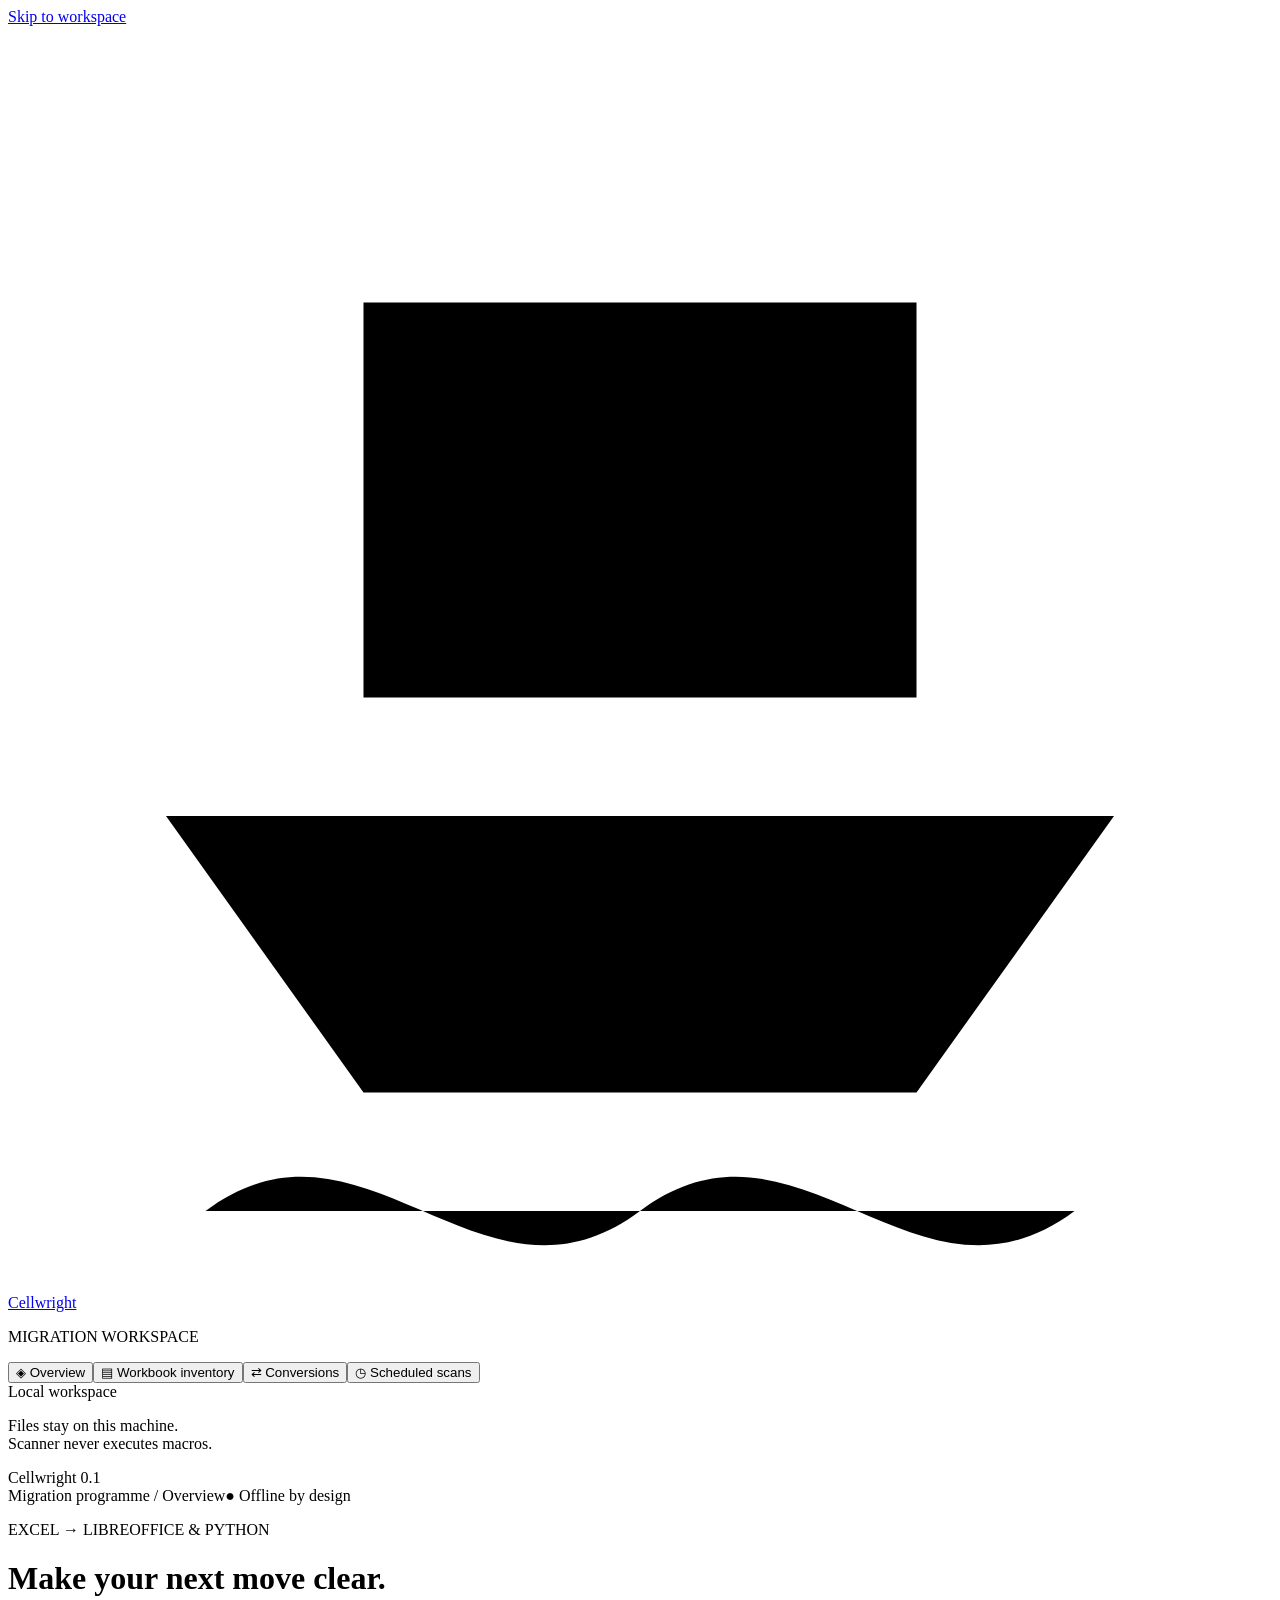
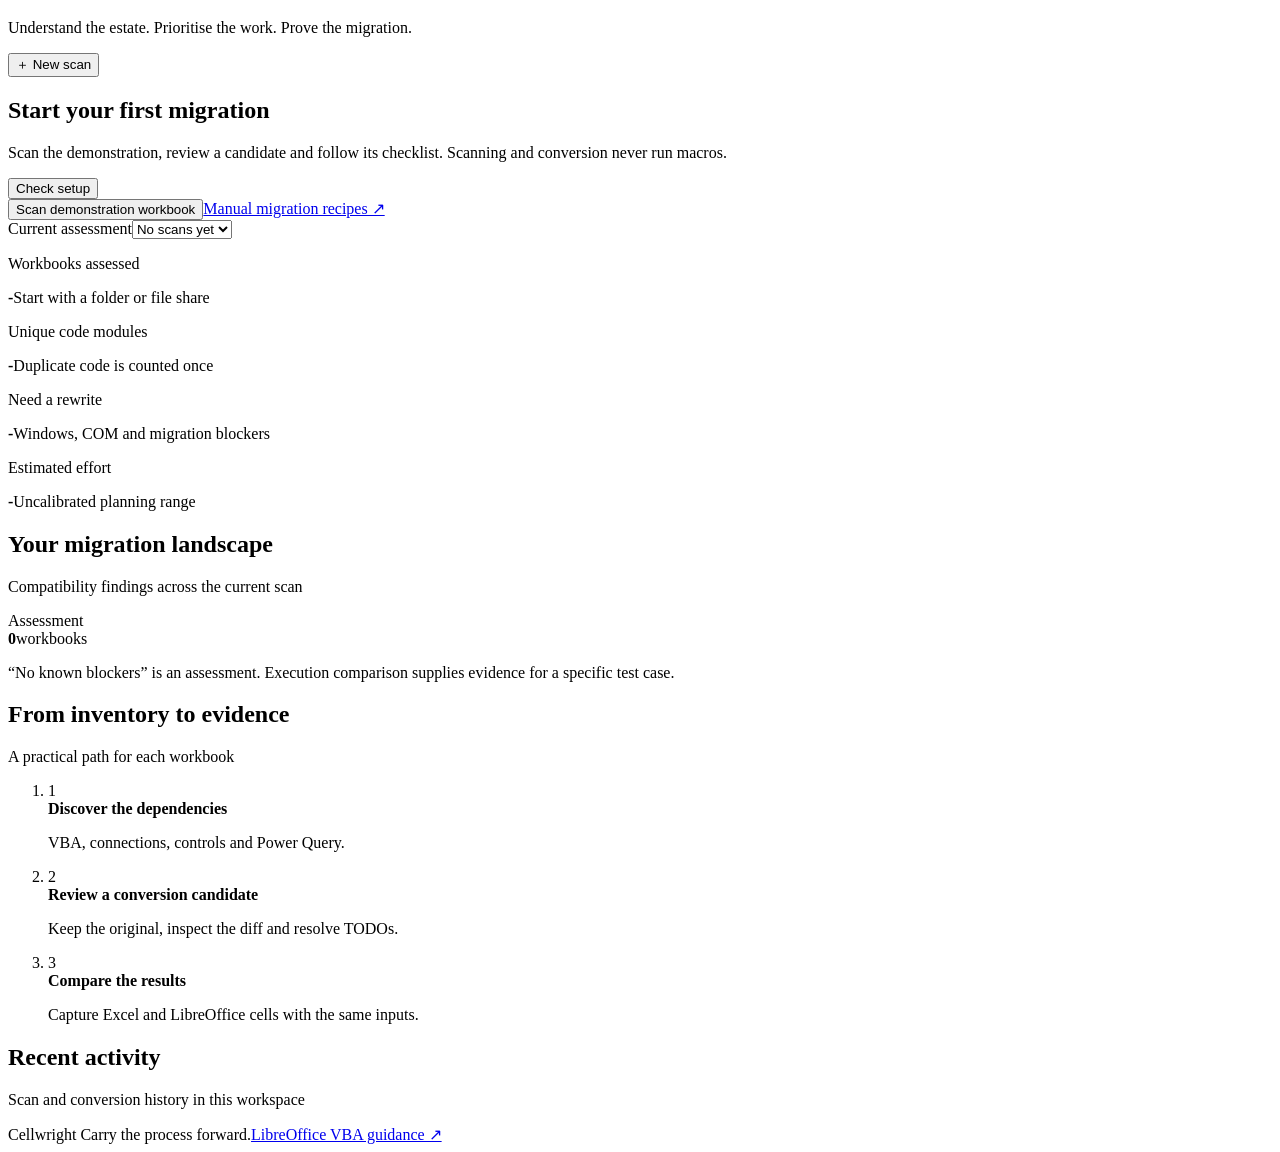
==== commit dd37d995: "Tidy punctuation in docs and UI text, add README badges and screenshot Also fill in the crate's repo" ====
--- a/dashboard/index.html
+++ b/dashboard/index.html
@@ -3,7 +3,7 @@
 <html lang="en"><head><meta charset="utf-8"><meta name="viewport" content="width=device-width,initial-scale=1"><meta name="mf-session" content="SESSION_TOKEN"><title>Cellwright · Migration workspace</title><link rel="stylesheet" href="/style.css"><script src="/app.js" defer></script></head>
 <body><a class="skip" href="#main">Skip to workspace</a><aside class="sidebar"><a class="brand" href="/"><svg viewBox="0 0 32 32" aria-hidden="true"><path d="M4 20h24l-5 7H9zM9 7h14v10H9zM5 30c4-3 7 3 11 0s7 3 11 0"/></svg>Cellwright</a><p class="workspace-label">MIGRATION WORKSPACE</p><nav aria-label="Main navigation"><button class="nav active" data-view="overview">◈ Overview</button><button class="nav" data-view="workbooks">▤ Workbook inventory</button><button class="nav" data-view="conversions">⇄ Conversions</button><button class="nav" data-view="schedules">◷ Scheduled scans</button></nav><div class="sidebar-foot"><span class="online-dot"></span> Local workspace<p>Files stay on this machine.<br>Scanner never executes macros.</p><span class="version">Cellwright 0.1</span></div></aside>
 <div class="workspace"><header class="topbar"><span>Migration programme <span class="separator">/</span> <span id="breadcrumb">Overview</span></span><span class="offline">● Offline by design</span></header><main id="main"><div class="page-heading"><div><p class="eyebrow">EXCEL → LIBREOFFICE & PYTHON</p><h1 id="page-title">Make your next move clear.</h1><p id="page-description">Understand the estate. Prioritise the work. Prove the migration.</p></div><button class="primary" id="new-scan">＋ New scan</button></div><div id="notice" role="status" aria-live="polite"></div>
-<section id="overview" class="view"><article class="panel"><div class="panel-heading"><div><h2>Start your first migration</h2><p>Scan the demonstration, review a candidate and follow its checklist. Scanning and conversion never run macros.</p></div><button class="secondary" id="refresh-setup">Check setup</button></div><div id="setup-checks"></div><div class="downloads"><button class="secondary" id="scan-demo">Scan demonstration workbook</button><a href="/recipes" target="_blank" rel="noreferrer">Manual migration recipes ↗</a></div></article><div class="scan-selection"><label for="scan-select">Current assessment</label><select id="scan-select"><option>No scans yet</option></select><span id="scan-meta"></span><a id="report-download" hidden>Download report ↗</a></div><div class="metrics"><article><p>Workbooks assessed</p><strong id="metric-workbooks">—</strong><span id="metric-files-note">Start with a folder or file share</span></article><article><p>Unique code modules</p><strong id="metric-modules">—</strong><span id="metric-dedupe">Duplicate code is counted once</span></article><article><p>Need a rewrite</p><strong id="metric-rewrite">—</strong><span>Windows, COM and migration blockers</span></article><article><p>Estimated effort</p><strong id="metric-effort">—</strong><span>Uncalibrated planning range</span></article></div><div class="overview-grid"><article class="panel"><div class="panel-heading"><div><h2>Your migration landscape</h2><p>Compatibility findings across the current scan</p></div><span class="tag">Assessment</span></div><div class="landscape"><div class="ring" id="verdict-ring"><div><strong id="ring-count">0</strong><span>workbooks</span></div></div><div id="verdict-legend" class="legend"></div></div><p class="panel-note">“No known blockers” is an assessment. Execution comparison supplies evidence for a specific test case.</p></article><article class="panel"><div class="panel-heading"><div><h2>From inventory to evidence</h2><p>A practical path for each workbook</p></div></div><ol class="journey"><li><span>1</span><div><strong>Discover the dependencies</strong><p>VBA, connections, controls and Power Query.</p></div></li><li><span>2</span><div><strong>Review a conversion candidate</strong><p>Keep the original, inspect the diff and resolve TODOs.</p></div></li><li><span>3</span><div><strong>Compare the results</strong><p>Capture Excel and LibreOffice cells with the same inputs.</p></div></li></ol></article></div><article class="panel recent"><div class="panel-heading"><div><h2>Recent activity</h2><p>Scan and conversion history in this workspace</p></div></div><div id="recent-jobs" class="activity-list"></div></article></section>
+<section id="overview" class="view"><article class="panel"><div class="panel-heading"><div><h2>Start your first migration</h2><p>Scan the demonstration, review a candidate and follow its checklist. Scanning and conversion never run macros.</p></div><button class="secondary" id="refresh-setup">Check setup</button></div><div id="setup-checks"></div><div class="downloads"><button class="secondary" id="scan-demo">Scan demonstration workbook</button><a href="/recipes" target="_blank" rel="noreferrer">Manual migration recipes ↗</a></div></article><div class="scan-selection"><label for="scan-select">Current assessment</label><select id="scan-select"><option>No scans yet</option></select><span id="scan-meta"></span><a id="report-download" hidden>Download report ↗</a></div><div class="metrics"><article><p>Workbooks assessed</p><strong id="metric-workbooks">-</strong><span id="metric-files-note">Start with a folder or file share</span></article><article><p>Unique code modules</p><strong id="metric-modules">-</strong><span id="metric-dedupe">Duplicate code is counted once</span></article><article><p>Need a rewrite</p><strong id="metric-rewrite">-</strong><span>Windows, COM and migration blockers</span></article><article><p>Estimated effort</p><strong id="metric-effort">-</strong><span>Uncalibrated planning range</span></article></div><div class="overview-grid"><article class="panel"><div class="panel-heading"><div><h2>Your migration landscape</h2><p>Compatibility findings across the current scan</p></div><span class="tag">Assessment</span></div><div class="landscape"><div class="ring" id="verdict-ring"><div><strong id="ring-count">0</strong><span>workbooks</span></div></div><div id="verdict-legend" class="legend"></div></div><p class="panel-note">“No known blockers” is an assessment. Execution comparison supplies evidence for a specific test case.</p></article><article class="panel"><div class="panel-heading"><div><h2>From inventory to evidence</h2><p>A practical path for each workbook</p></div></div><ol class="journey"><li><span>1</span><div><strong>Discover the dependencies</strong><p>VBA, connections, controls and Power Query.</p></div></li><li><span>2</span><div><strong>Review a conversion candidate</strong><p>Keep the original, inspect the diff and resolve TODOs.</p></div></li><li><span>3</span><div><strong>Compare the results</strong><p>Capture Excel and LibreOffice cells with the same inputs.</p></div></li></ol></article></div><article class="panel recent"><div class="panel-heading"><div><h2>Recent activity</h2><p>Scan and conversion history in this workspace</p></div></div><div id="recent-jobs" class="activity-list"></div></article></section>
 <section id="workbooks" class="view" hidden><div class="table-tools"><label class="search-label">Search workbooks<input id="search" type="search" placeholder="Workbook, module or dependency…"></label><label>Verdict<select id="verdict-filter"><option value="">All verdicts</option><option value="no_known_blockers">No known blockers</option><option value="needs_edits">Needs edits</option><option value="needs_rewrite">Needs rewrite</option><option value="unknown">Unknown</option></select></label><span id="workbook-count"></span></div><div class="panel table-wrap"><table><thead><tr><th>Workbook</th><th>Modules</th><th>Assessment</th><th>Owner</th><th>Migration status</th><th></th></tr></thead><tbody id="workbook-rows"></tbody></table><p id="inventory-empty" class="empty">Run a scan to see your workbook inventory.</p></div></section>
 <section id="conversions" class="view" hidden><div class="panel intro"><div><h2>A candidate you can review.</h2><p>Choose a target, inspect the source diff and verify the results before adopting it.</p></div><button id="new-conversion" class="secondary">Create candidate</button></div><div id="conversion-jobs"></div></section>
 <section id="schedules" class="view" hidden><div class="panel intro"><div><h2>Keep the inventory current.</h2><p>Scheduled scans run while this local workspace is open, with source code excluded.</p></div><button id="new-schedule" class="secondary">Add schedule</button></div><div id="schedule-list"></div></section>
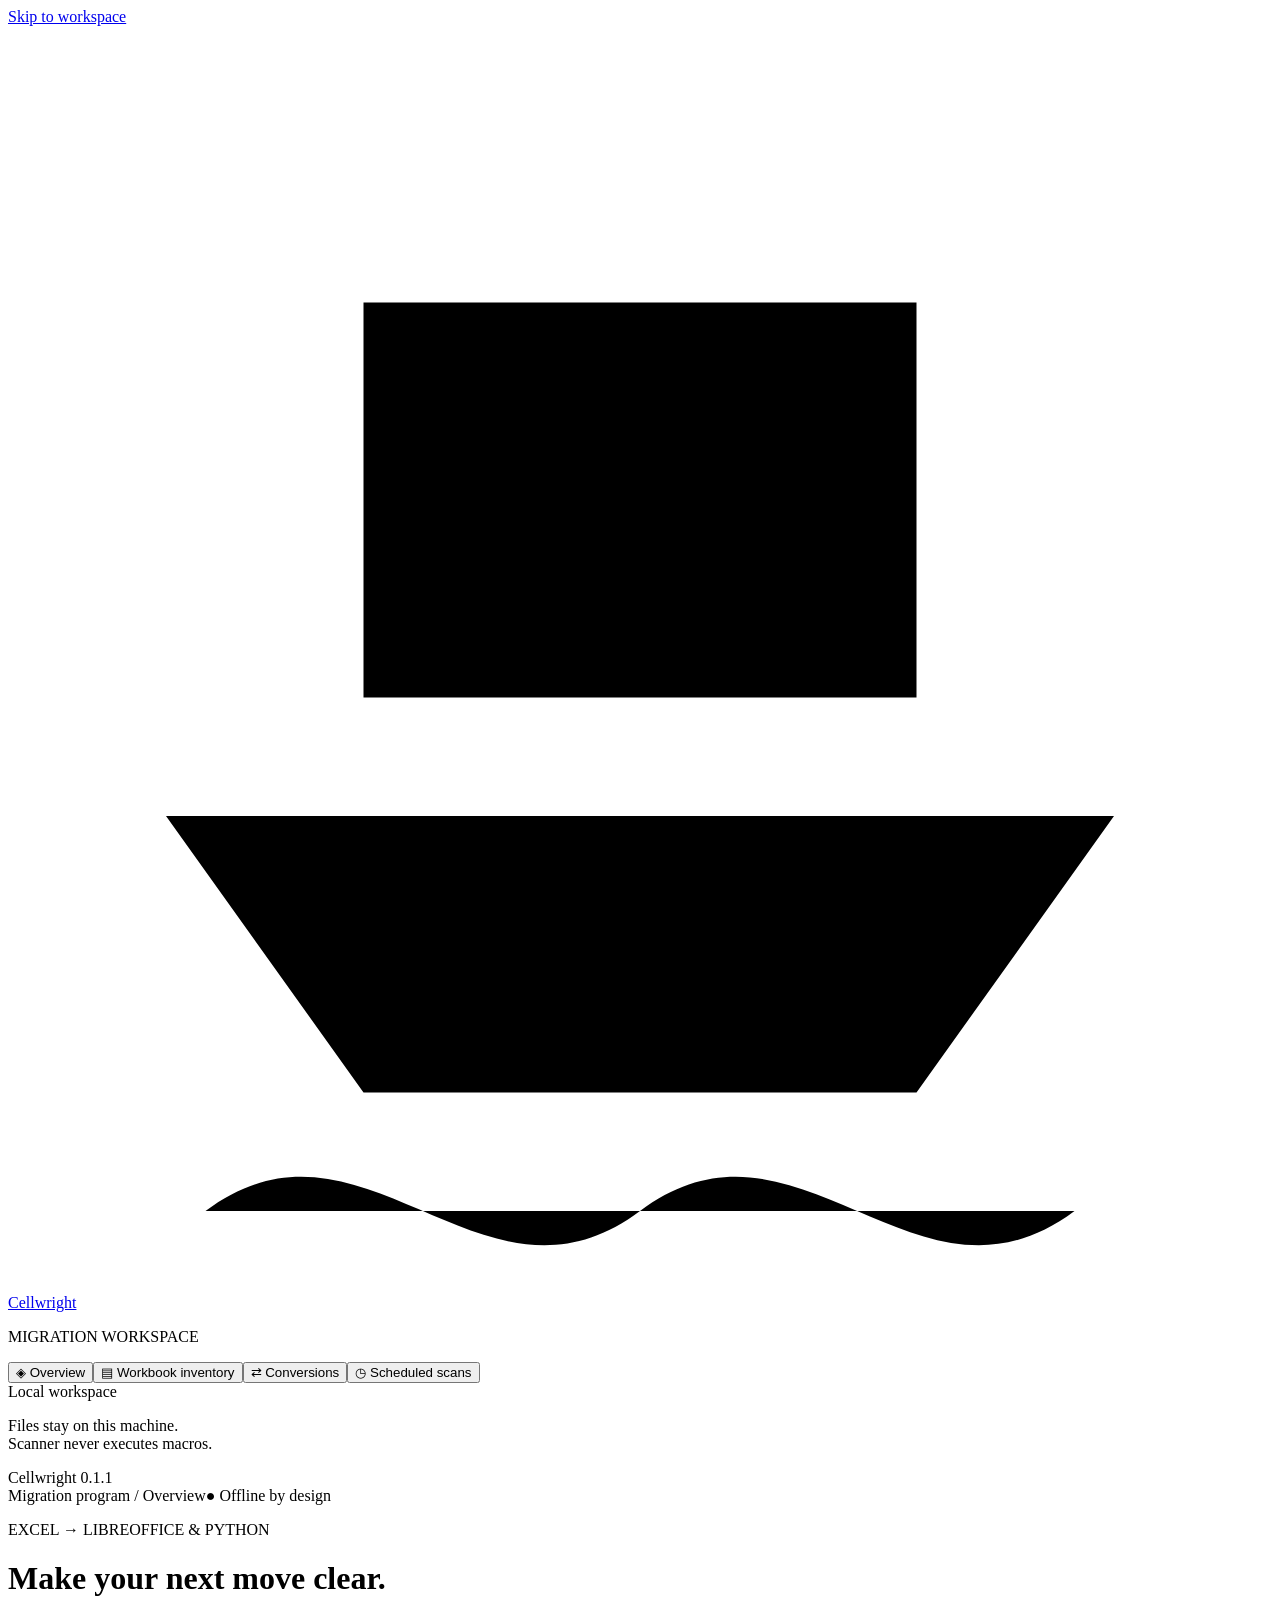
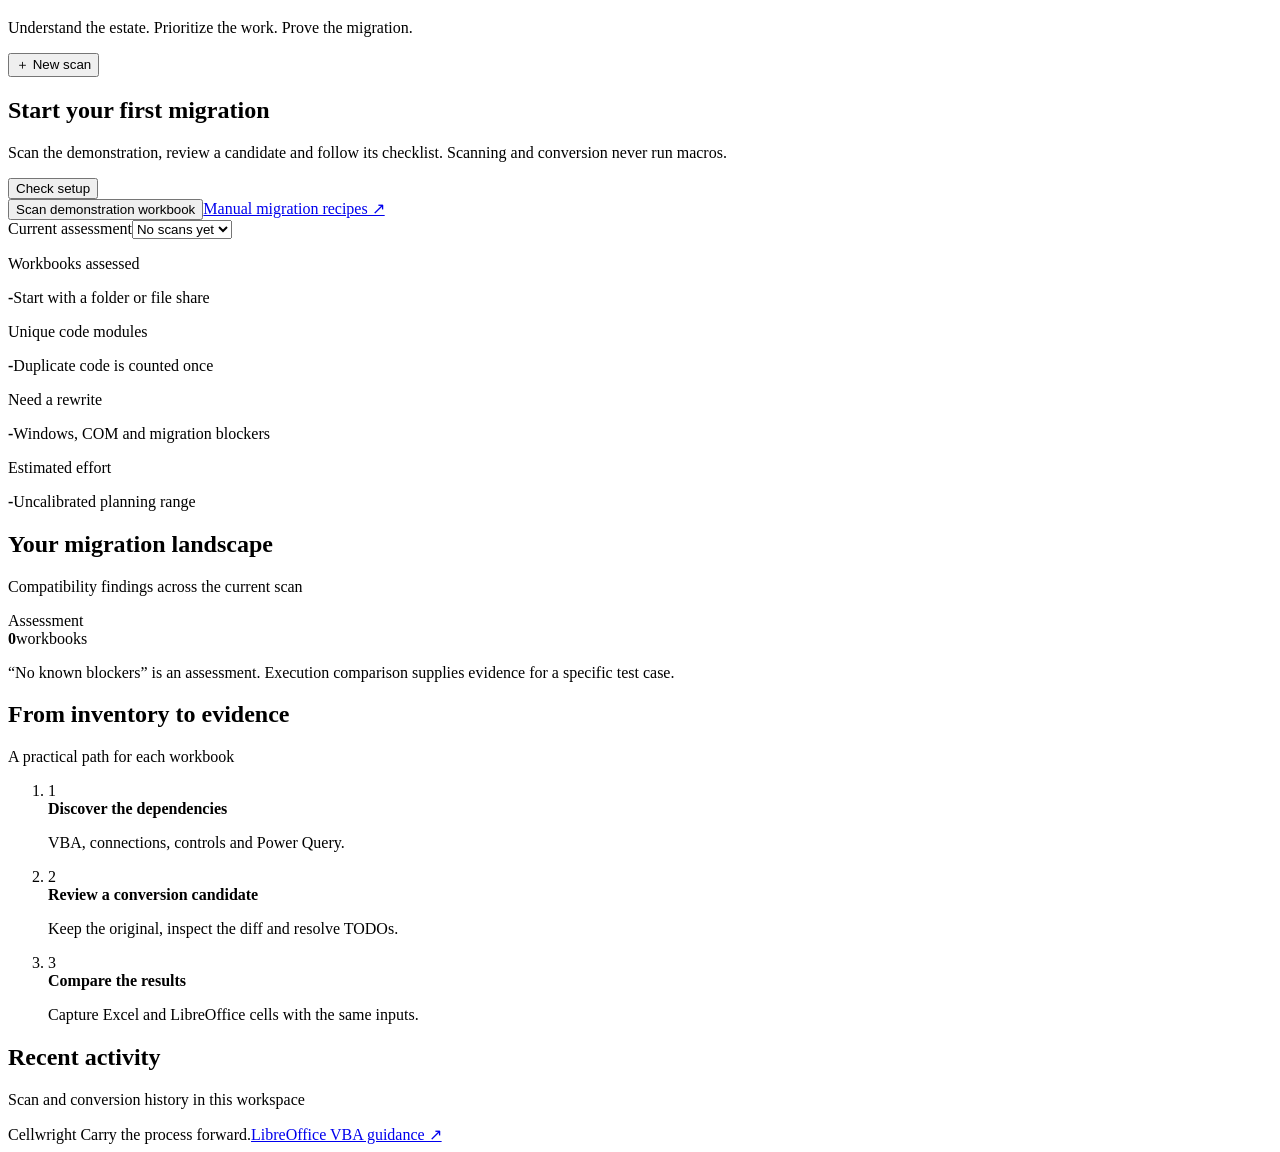
==== commit ae47731e: "Use American English in the dashboard and refresh the screenshot" ====
--- a/dashboard/index.html
+++ b/dashboard/index.html
@@ -1,8 +1,8 @@
 <!doctype html>
 <!-- SPDX-License-Identifier: EUPL-1.2 -->
-<html lang="en"><head><meta charset="utf-8"><meta name="viewport" content="width=device-width,initial-scale=1"><meta name="mf-session" content="SESSION_TOKEN"><title>Cellwright · Migration workspace</title><link rel="stylesheet" href="/style.css"><script src="/app.js" defer></script></head>
-<body><a class="skip" href="#main">Skip to workspace</a><aside class="sidebar"><a class="brand" href="/"><svg viewBox="0 0 32 32" aria-hidden="true"><path d="M4 20h24l-5 7H9zM9 7h14v10H9zM5 30c4-3 7 3 11 0s7 3 11 0"/></svg>Cellwright</a><p class="workspace-label">MIGRATION WORKSPACE</p><nav aria-label="Main navigation"><button class="nav active" data-view="overview">◈ Overview</button><button class="nav" data-view="workbooks">▤ Workbook inventory</button><button class="nav" data-view="conversions">⇄ Conversions</button><button class="nav" data-view="schedules">◷ Scheduled scans</button></nav><div class="sidebar-foot"><span class="online-dot"></span> Local workspace<p>Files stay on this machine.<br>Scanner never executes macros.</p><span class="version">Cellwright 0.1</span></div></aside>
-<div class="workspace"><header class="topbar"><span>Migration programme <span class="separator">/</span> <span id="breadcrumb">Overview</span></span><span class="offline">● Offline by design</span></header><main id="main"><div class="page-heading"><div><p class="eyebrow">EXCEL → LIBREOFFICE & PYTHON</p><h1 id="page-title">Make your next move clear.</h1><p id="page-description">Understand the estate. Prioritise the work. Prove the migration.</p></div><button class="primary" id="new-scan">＋ New scan</button></div><div id="notice" role="status" aria-live="polite"></div>
+<html lang="en-US"><head><meta charset="utf-8"><meta name="viewport" content="width=device-width,initial-scale=1"><meta name="mf-session" content="SESSION_TOKEN"><title>Cellwright · Migration workspace</title><link rel="stylesheet" href="/style.css"><script src="/app.js" defer></script></head>
+<body><a class="skip" href="#main">Skip to workspace</a><aside class="sidebar"><a class="brand" href="/"><svg viewBox="0 0 32 32" aria-hidden="true"><path d="M4 20h24l-5 7H9zM9 7h14v10H9zM5 30c4-3 7 3 11 0s7 3 11 0"/></svg>Cellwright</a><p class="workspace-label">MIGRATION WORKSPACE</p><nav aria-label="Main navigation"><button class="nav active" data-view="overview">◈ Overview</button><button class="nav" data-view="workbooks">▤ Workbook inventory</button><button class="nav" data-view="conversions">⇄ Conversions</button><button class="nav" data-view="schedules">◷ Scheduled scans</button></nav><div class="sidebar-foot"><span class="online-dot"></span> Local workspace<p>Files stay on this machine.<br>Scanner never executes macros.</p><span class="version">Cellwright 0.1.1</span></div></aside>
+<div class="workspace"><header class="topbar"><span>Migration program <span class="separator">/</span> <span id="breadcrumb">Overview</span></span><span class="offline">● Offline by design</span></header><main id="main"><div class="page-heading"><div><p class="eyebrow">EXCEL → LIBREOFFICE & PYTHON</p><h1 id="page-title">Make your next move clear.</h1><p id="page-description">Understand the estate. Prioritize the work. Prove the migration.</p></div><button class="primary" id="new-scan">＋ New scan</button></div><div id="notice" role="status" aria-live="polite"></div>
 <section id="overview" class="view"><article class="panel"><div class="panel-heading"><div><h2>Start your first migration</h2><p>Scan the demonstration, review a candidate and follow its checklist. Scanning and conversion never run macros.</p></div><button class="secondary" id="refresh-setup">Check setup</button></div><div id="setup-checks"></div><div class="downloads"><button class="secondary" id="scan-demo">Scan demonstration workbook</button><a href="/recipes" target="_blank" rel="noreferrer">Manual migration recipes ↗</a></div></article><div class="scan-selection"><label for="scan-select">Current assessment</label><select id="scan-select"><option>No scans yet</option></select><span id="scan-meta"></span><a id="report-download" hidden>Download report ↗</a></div><div class="metrics"><article><p>Workbooks assessed</p><strong id="metric-workbooks">-</strong><span id="metric-files-note">Start with a folder or file share</span></article><article><p>Unique code modules</p><strong id="metric-modules">-</strong><span id="metric-dedupe">Duplicate code is counted once</span></article><article><p>Need a rewrite</p><strong id="metric-rewrite">-</strong><span>Windows, COM and migration blockers</span></article><article><p>Estimated effort</p><strong id="metric-effort">-</strong><span>Uncalibrated planning range</span></article></div><div class="overview-grid"><article class="panel"><div class="panel-heading"><div><h2>Your migration landscape</h2><p>Compatibility findings across the current scan</p></div><span class="tag">Assessment</span></div><div class="landscape"><div class="ring" id="verdict-ring"><div><strong id="ring-count">0</strong><span>workbooks</span></div></div><div id="verdict-legend" class="legend"></div></div><p class="panel-note">“No known blockers” is an assessment. Execution comparison supplies evidence for a specific test case.</p></article><article class="panel"><div class="panel-heading"><div><h2>From inventory to evidence</h2><p>A practical path for each workbook</p></div></div><ol class="journey"><li><span>1</span><div><strong>Discover the dependencies</strong><p>VBA, connections, controls and Power Query.</p></div></li><li><span>2</span><div><strong>Review a conversion candidate</strong><p>Keep the original, inspect the diff and resolve TODOs.</p></div></li><li><span>3</span><div><strong>Compare the results</strong><p>Capture Excel and LibreOffice cells with the same inputs.</p></div></li></ol></article></div><article class="panel recent"><div class="panel-heading"><div><h2>Recent activity</h2><p>Scan and conversion history in this workspace</p></div></div><div id="recent-jobs" class="activity-list"></div></article></section>
 <section id="workbooks" class="view" hidden><div class="table-tools"><label class="search-label">Search workbooks<input id="search" type="search" placeholder="Workbook, module or dependency…"></label><label>Verdict<select id="verdict-filter"><option value="">All verdicts</option><option value="no_known_blockers">No known blockers</option><option value="needs_edits">Needs edits</option><option value="needs_rewrite">Needs rewrite</option><option value="unknown">Unknown</option></select></label><span id="workbook-count"></span></div><div class="panel table-wrap"><table><thead><tr><th>Workbook</th><th>Modules</th><th>Assessment</th><th>Owner</th><th>Migration status</th><th></th></tr></thead><tbody id="workbook-rows"></tbody></table><p id="inventory-empty" class="empty">Run a scan to see your workbook inventory.</p></div></section>
 <section id="conversions" class="view" hidden><div class="panel intro"><div><h2>A candidate you can review.</h2><p>Choose a target, inspect the source diff and verify the results before adopting it.</p></div><button id="new-conversion" class="secondary">Create candidate</button></div><div id="conversion-jobs"></div></section>
@@ -12,5 +12,5 @@
 <dialog id="conversion-dialog" aria-labelledby="conversion-title"><form id="conversion-form"><div class="dialog-heading"><h2 id="conversion-title">Create a conversion candidate</h2><button class="icon" type="button" data-close aria-label="Close">×</button></div><label>Workbook path<input name="path" required placeholder="C:\Finance\Budget.xlsm"></label><label>Target<select name="target"><option value="basic">LibreOffice Basic · VBA compatibility</option><option value="basic-uno">LibreOffice Basic · native UNO cells</option><option value="python-uno">Python · LibreOffice UNO</option><option value="python">Standalone Python · openpyxl</option></select></label><p class="help">The candidate includes original source, a diff and a TODO report. Conversion does not execute macros.</p><div class="dialog-actions"><button class="secondary" type="button" data-close>Cancel</button><button class="primary">Create candidate</button></div></form></dialog>
 <dialog id="schedule-dialog" aria-labelledby="schedule-title"><form id="schedule-form"><div class="dialog-heading"><h2 id="schedule-title">Schedule an assessment</h2><button class="icon" type="button" data-close aria-label="Close">×</button></div><label>Name<input name="label" required maxlength="120"></label><label>Files or folders<textarea name="paths" required rows="3"></textarea></label><label>Repeat every (hours)<input name="interval_hours" type="number" min="1" max="8760" value="24" required></label><div class="dialog-actions"><button class="secondary" type="button" data-close>Cancel</button><button class="primary">Save schedule</button></div></form></dialog>
 <dialog id="detail-dialog" class="detail-dialog" aria-labelledby="detail-title"><div class="dialog-heading"><h2 id="detail-title">Workbook</h2><button class="icon" type="button" data-close aria-label="Close">×</button></div><p id="detail-path" class="path"></p><div id="detail-assessment"></div><form id="assignment-form"><div class="two-fields"><label>Assigned owner<input name="owner" maxlength="120" placeholder="Team or person"></label><label>Migration status<select name="state"><option value="pending">Pending</option><option value="in_review">In review</option><option value="converted">Converted</option><option value="verified">Verified by supplied cases</option><option value="blocked">Blocked</option></select></label></div><label>Notes<textarea name="notes" rows="3" maxlength="10000" placeholder="Dependencies, decisions and next steps"></textarea></label><div class="dialog-actions"><button id="convert-selected" class="secondary" type="button">Create candidate</button><button class="primary">Save assignment</button></div></form><h3>Findings and modules</h3><div id="detail-findings"></div></dialog>
-<dialog id="verify-dialog" aria-labelledby="verify-title"><form id="verify-form"><div class="dialog-heading"><h2 id="verify-title">Compare a migration test case</h2><button class="icon" type="button" data-close aria-label="Close">×</button></div><input name="conversion_id" type="hidden"><label>Routine<select name="macro" id="verify-routine" required></select></label><p id="routine-warning" class="help"></p><div id="verify-inputs"></div><label>Saved Excel capture JSON path<input name="golden" placeholder="Required on Linux; optional on Windows"></label><h3>Cells to compare</h3><div id="verify-ranges"></div><button class="secondary" type="button" id="add-range">Add sheet and range</button><p class="help">Use trusted workbooks on an isolated test machine. Enable verification at startup with --allow-execution. Saved Excel captures must match the routine, inputs and cells. This runs the named routines and compares values and formulas; results apply to this case.</p><label class="checkbox"><input type="checkbox" name="allow_execution" required> I trust this workbook and authorise macro execution.</label><div class="dialog-actions"><button class="secondary" type="button" data-close>Cancel</button><button class="primary">Run comparison</button></div></form></dialog>
+<dialog id="verify-dialog" aria-labelledby="verify-title"><form id="verify-form"><div class="dialog-heading"><h2 id="verify-title">Compare a migration test case</h2><button class="icon" type="button" data-close aria-label="Close">×</button></div><input name="conversion_id" type="hidden"><label>Routine<select name="macro" id="verify-routine" required></select></label><p id="routine-warning" class="help"></p><div id="verify-inputs"></div><label>Saved Excel capture JSON path<input name="golden" placeholder="Required on Linux; optional on Windows"></label><h3>Cells to compare</h3><div id="verify-ranges"></div><button class="secondary" type="button" id="add-range">Add sheet and range</button><p class="help">Use trusted workbooks on an isolated test machine. Enable verification at startup with --allow-execution. Saved Excel captures must match the routine, inputs and cells. This runs the named routines and compares values and formulas; results apply to this case.</p><label class="checkbox"><input type="checkbox" name="allow_execution" required> I trust this workbook and authorize macro execution.</label><div class="dialog-actions"><button class="secondary" type="button" data-close>Cancel</button><button class="primary">Run comparison</button></div></form></dialog>
 <dialog id="handoff-dialog" class="detail-dialog" aria-labelledby="handoff-title"><div class="dialog-heading"><h2 id="handoff-title">Preview a migration review summary</h2><button class="icon" type="button" data-close aria-label="Close">×</button></div><p>Paths, source code, captured values, hashes and owner notes are always removed. Review this preview before saving or sharing it. Nothing is sent automatically.</p><label class="checkbox"><input id="handoff-identifiers" type="checkbox"> Include module and routine names</label><pre id="handoff-preview"></pre><div class="downloads"><button id="save-handoff" class="primary">Save reviewed summary</button><a id="consulting-link" hidden target="_blank" rel="noreferrer">Optional migration consulting ↗</a></div></dialog></body></html>
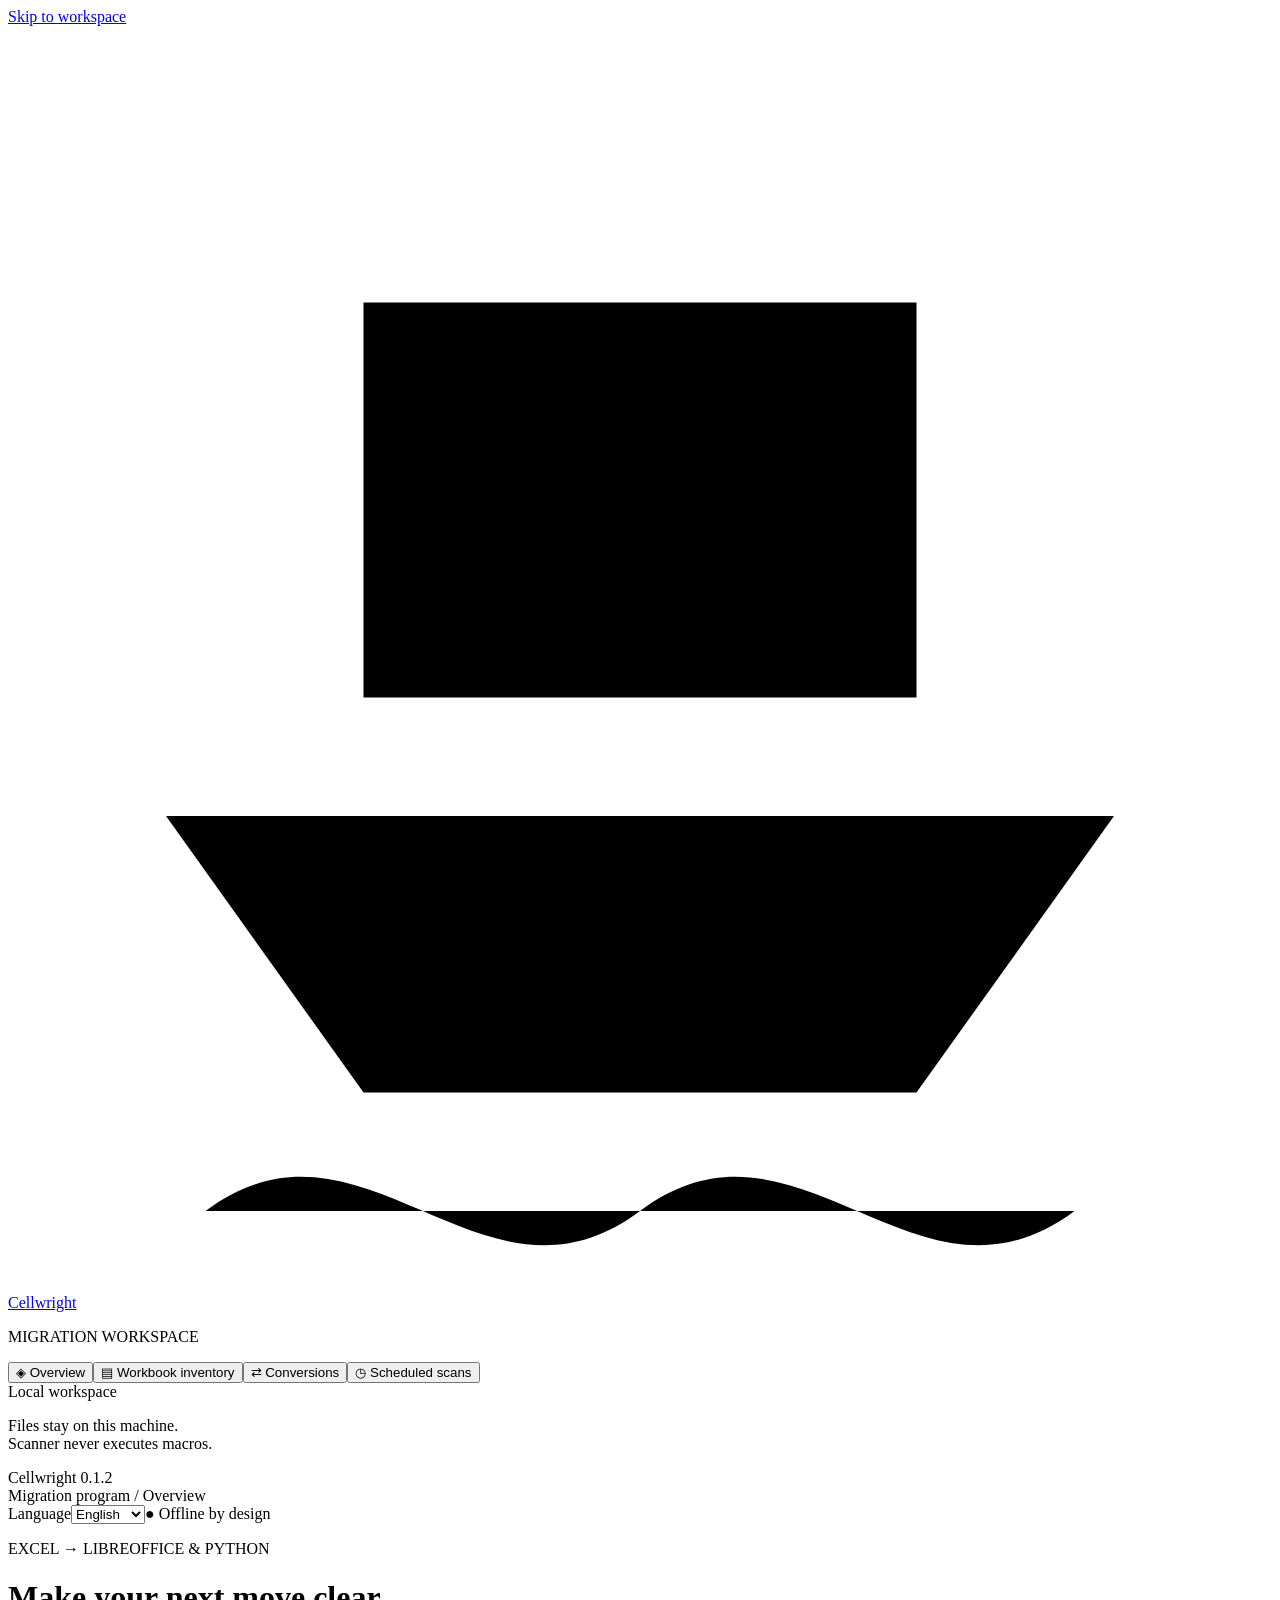
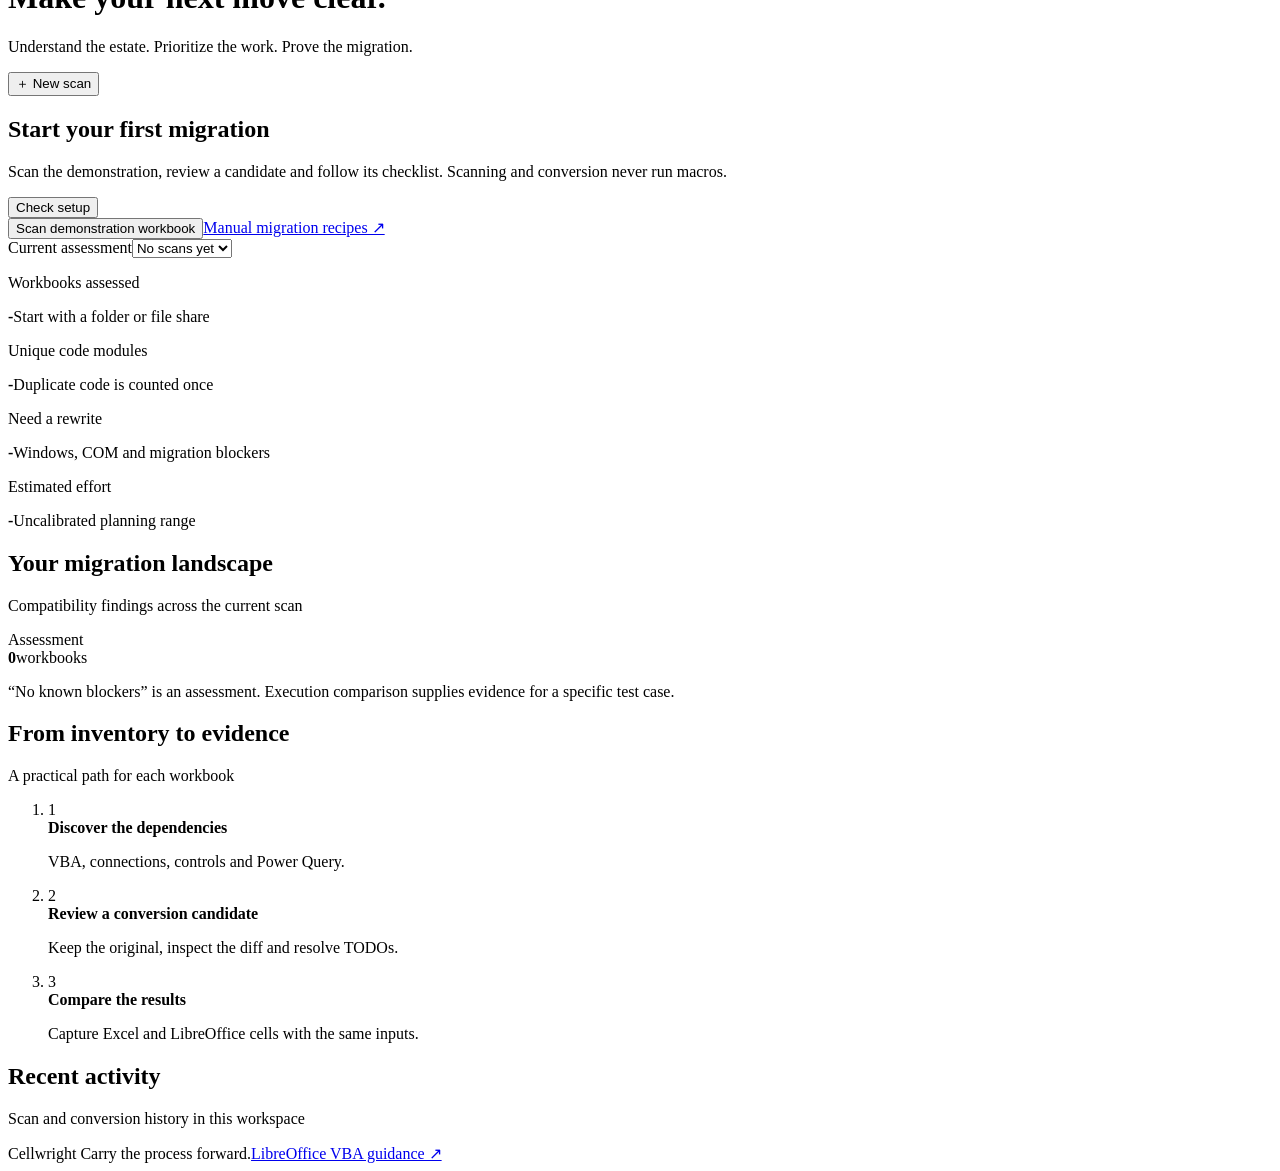
==== commit 955e51bf: "Add offline English, French and German dashboard support" ====
--- a/dashboard/index.html
+++ b/dashboard/index.html
@@ -1,16 +1,17 @@
 <!doctype html>
 <!-- SPDX-License-Identifier: EUPL-1.2 -->
-<html lang="en-US"><head><meta charset="utf-8"><meta name="viewport" content="width=device-width,initial-scale=1"><meta name="mf-session" content="SESSION_TOKEN"><title>Cellwright · Migration workspace</title><link rel="stylesheet" href="/style.css"><script src="/app.js" defer></script></head>
-<body><a class="skip" href="#main">Skip to workspace</a><aside class="sidebar"><a class="brand" href="/"><svg viewBox="0 0 32 32" aria-hidden="true"><path d="M4 20h24l-5 7H9zM9 7h14v10H9zM5 30c4-3 7 3 11 0s7 3 11 0"/></svg>Cellwright</a><p class="workspace-label">MIGRATION WORKSPACE</p><nav aria-label="Main navigation"><button class="nav active" data-view="overview">◈ Overview</button><button class="nav" data-view="workbooks">▤ Workbook inventory</button><button class="nav" data-view="conversions">⇄ Conversions</button><button class="nav" data-view="schedules">◷ Scheduled scans</button></nav><div class="sidebar-foot"><span class="online-dot"></span> Local workspace<p>Files stay on this machine.<br>Scanner never executes macros.</p><span class="version">Cellwright 0.1.1</span></div></aside>
-<div class="workspace"><header class="topbar"><span>Migration program <span class="separator">/</span> <span id="breadcrumb">Overview</span></span><span class="offline">● Offline by design</span></header><main id="main"><div class="page-heading"><div><p class="eyebrow">EXCEL → LIBREOFFICE & PYTHON</p><h1 id="page-title">Make your next move clear.</h1><p id="page-description">Understand the estate. Prioritize the work. Prove the migration.</p></div><button class="primary" id="new-scan">＋ New scan</button></div><div id="notice" role="status" aria-live="polite"></div>
-<section id="overview" class="view"><article class="panel"><div class="panel-heading"><div><h2>Start your first migration</h2><p>Scan the demonstration, review a candidate and follow its checklist. Scanning and conversion never run macros.</p></div><button class="secondary" id="refresh-setup">Check setup</button></div><div id="setup-checks"></div><div class="downloads"><button class="secondary" id="scan-demo">Scan demonstration workbook</button><a href="/recipes" target="_blank" rel="noreferrer">Manual migration recipes ↗</a></div></article><div class="scan-selection"><label for="scan-select">Current assessment</label><select id="scan-select"><option>No scans yet</option></select><span id="scan-meta"></span><a id="report-download" hidden>Download report ↗</a></div><div class="metrics"><article><p>Workbooks assessed</p><strong id="metric-workbooks">-</strong><span id="metric-files-note">Start with a folder or file share</span></article><article><p>Unique code modules</p><strong id="metric-modules">-</strong><span id="metric-dedupe">Duplicate code is counted once</span></article><article><p>Need a rewrite</p><strong id="metric-rewrite">-</strong><span>Windows, COM and migration blockers</span></article><article><p>Estimated effort</p><strong id="metric-effort">-</strong><span>Uncalibrated planning range</span></article></div><div class="overview-grid"><article class="panel"><div class="panel-heading"><div><h2>Your migration landscape</h2><p>Compatibility findings across the current scan</p></div><span class="tag">Assessment</span></div><div class="landscape"><div class="ring" id="verdict-ring"><div><strong id="ring-count">0</strong><span>workbooks</span></div></div><div id="verdict-legend" class="legend"></div></div><p class="panel-note">“No known blockers” is an assessment. Execution comparison supplies evidence for a specific test case.</p></article><article class="panel"><div class="panel-heading"><div><h2>From inventory to evidence</h2><p>A practical path for each workbook</p></div></div><ol class="journey"><li><span>1</span><div><strong>Discover the dependencies</strong><p>VBA, connections, controls and Power Query.</p></div></li><li><span>2</span><div><strong>Review a conversion candidate</strong><p>Keep the original, inspect the diff and resolve TODOs.</p></div></li><li><span>3</span><div><strong>Compare the results</strong><p>Capture Excel and LibreOffice cells with the same inputs.</p></div></li></ol></article></div><article class="panel recent"><div class="panel-heading"><div><h2>Recent activity</h2><p>Scan and conversion history in this workspace</p></div></div><div id="recent-jobs" class="activity-list"></div></article></section>
-<section id="workbooks" class="view" hidden><div class="table-tools"><label class="search-label">Search workbooks<input id="search" type="search" placeholder="Workbook, module or dependency…"></label><label>Verdict<select id="verdict-filter"><option value="">All verdicts</option><option value="no_known_blockers">No known blockers</option><option value="needs_edits">Needs edits</option><option value="needs_rewrite">Needs rewrite</option><option value="unknown">Unknown</option></select></label><span id="workbook-count"></span></div><div class="panel table-wrap"><table><thead><tr><th>Workbook</th><th>Modules</th><th>Assessment</th><th>Owner</th><th>Migration status</th><th></th></tr></thead><tbody id="workbook-rows"></tbody></table><p id="inventory-empty" class="empty">Run a scan to see your workbook inventory.</p></div></section>
-<section id="conversions" class="view" hidden><div class="panel intro"><div><h2>A candidate you can review.</h2><p>Choose a target, inspect the source diff and verify the results before adopting it.</p></div><button id="new-conversion" class="secondary">Create candidate</button></div><div id="conversion-jobs"></div></section>
-<section id="schedules" class="view" hidden><div class="panel intro"><div><h2>Keep the inventory current.</h2><p>Scheduled scans run while this local workspace is open, with source code excluded.</p></div><button id="new-schedule" class="secondary">Add schedule</button></div><div id="schedule-list"></div></section>
-<footer>Cellwright <span>Carry the process forward.</span><a href="https://help.libreoffice.org/latest/en-US/text/sbasic/shared/vbasupport.html" target="_blank" rel="noreferrer">LibreOffice VBA guidance ↗</a></footer></main></div>
-<dialog id="scan-dialog" aria-labelledby="scan-title"><form id="scan-form"><div class="dialog-heading"><h2 id="scan-title">Start an estate scan</h2><button class="icon" type="button" data-close aria-label="Close">×</button></div><label>Assessment name<input name="label" required maxlength="120" placeholder="Finance · October assessment"></label><label>Files, folders or UNC shares<textarea name="paths" required rows="4" placeholder="C:\Finance&#10;\\fileserver\reports"></textarea><small>One path per line. Source workbooks are read only.</small></label><label>Report language<select name="lang"><option value="en">English</option><option value="fr">Français</option><option value="de">Deutsch</option></select></label><label class="checkbox"><input type="checkbox" name="source"> Include source code in this local report</label><div class="dialog-actions"><button class="secondary" type="button" data-close>Cancel</button><button class="primary">Start scan</button></div></form></dialog>
-<dialog id="conversion-dialog" aria-labelledby="conversion-title"><form id="conversion-form"><div class="dialog-heading"><h2 id="conversion-title">Create a conversion candidate</h2><button class="icon" type="button" data-close aria-label="Close">×</button></div><label>Workbook path<input name="path" required placeholder="C:\Finance\Budget.xlsm"></label><label>Target<select name="target"><option value="basic">LibreOffice Basic · VBA compatibility</option><option value="basic-uno">LibreOffice Basic · native UNO cells</option><option value="python-uno">Python · LibreOffice UNO</option><option value="python">Standalone Python · openpyxl</option></select></label><p class="help">The candidate includes original source, a diff and a TODO report. Conversion does not execute macros.</p><div class="dialog-actions"><button class="secondary" type="button" data-close>Cancel</button><button class="primary">Create candidate</button></div></form></dialog>
-<dialog id="schedule-dialog" aria-labelledby="schedule-title"><form id="schedule-form"><div class="dialog-heading"><h2 id="schedule-title">Schedule an assessment</h2><button class="icon" type="button" data-close aria-label="Close">×</button></div><label>Name<input name="label" required maxlength="120"></label><label>Files or folders<textarea name="paths" required rows="3"></textarea></label><label>Repeat every (hours)<input name="interval_hours" type="number" min="1" max="8760" value="24" required></label><div class="dialog-actions"><button class="secondary" type="button" data-close>Cancel</button><button class="primary">Save schedule</button></div></form></dialog>
-<dialog id="detail-dialog" class="detail-dialog" aria-labelledby="detail-title"><div class="dialog-heading"><h2 id="detail-title">Workbook</h2><button class="icon" type="button" data-close aria-label="Close">×</button></div><p id="detail-path" class="path"></p><div id="detail-assessment"></div><form id="assignment-form"><div class="two-fields"><label>Assigned owner<input name="owner" maxlength="120" placeholder="Team or person"></label><label>Migration status<select name="state"><option value="pending">Pending</option><option value="in_review">In review</option><option value="converted">Converted</option><option value="verified">Verified by supplied cases</option><option value="blocked">Blocked</option></select></label></div><label>Notes<textarea name="notes" rows="3" maxlength="10000" placeholder="Dependencies, decisions and next steps"></textarea></label><div class="dialog-actions"><button id="convert-selected" class="secondary" type="button">Create candidate</button><button class="primary">Save assignment</button></div></form><h3>Findings and modules</h3><div id="detail-findings"></div></dialog>
-<dialog id="verify-dialog" aria-labelledby="verify-title"><form id="verify-form"><div class="dialog-heading"><h2 id="verify-title">Compare a migration test case</h2><button class="icon" type="button" data-close aria-label="Close">×</button></div><input name="conversion_id" type="hidden"><label>Routine<select name="macro" id="verify-routine" required></select></label><p id="routine-warning" class="help"></p><div id="verify-inputs"></div><label>Saved Excel capture JSON path<input name="golden" placeholder="Required on Linux; optional on Windows"></label><h3>Cells to compare</h3><div id="verify-ranges"></div><button class="secondary" type="button" id="add-range">Add sheet and range</button><p class="help">Use trusted workbooks on an isolated test machine. Enable verification at startup with --allow-execution. Saved Excel captures must match the routine, inputs and cells. This runs the named routines and compares values and formulas; results apply to this case.</p><label class="checkbox"><input type="checkbox" name="allow_execution" required> I trust this workbook and authorize macro execution.</label><div class="dialog-actions"><button class="secondary" type="button" data-close>Cancel</button><button class="primary">Run comparison</button></div></form></dialog>
-<dialog id="handoff-dialog" class="detail-dialog" aria-labelledby="handoff-title"><div class="dialog-heading"><h2 id="handoff-title">Preview a migration review summary</h2><button class="icon" type="button" data-close aria-label="Close">×</button></div><p>Paths, source code, captured values, hashes and owner notes are always removed. Review this preview before saving or sharing it. Nothing is sent automatically.</p><label class="checkbox"><input id="handoff-identifiers" type="checkbox"> Include module and routine names</label><pre id="handoff-preview"></pre><div class="downloads"><button id="save-handoff" class="primary">Save reviewed summary</button><a id="consulting-link" hidden target="_blank" rel="noreferrer">Optional migration consulting ↗</a></div></dialog></body></html>
+<html lang="en-US"><head><meta charset="utf-8"><meta name="viewport" content="width=device-width,initial-scale=1"><meta name="mf-session" content="SESSION_TOKEN"><title>Cellwright · Migration workspace</title><link rel="stylesheet" href="/style.css"><script src="/locales.js" defer></script><script src="/app.js" defer></script></head>
+<body><a class="skip" href="#main" data-i18n="Skip to workspace">Skip to workspace</a><aside class="sidebar"><a class="brand" href="/"><svg viewBox="0 0 32 32" aria-hidden="true"><path d="M4 20h24l-5 7H9zM9 7h14v10H9zM5 30c4-3 7 3 11 0s7 3 11 0"/></svg>Cellwright</a><p class="workspace-label" data-i18n="MIGRATION WORKSPACE">MIGRATION WORKSPACE</p><nav aria-label="Main navigation" data-i18n-aria-label="Main navigation"><button class="nav active" data-view="overview" data-i18n="◈ Overview">◈ Overview</button><button class="nav" data-view="workbooks" data-i18n="▤ Workbook inventory">▤ Workbook inventory</button><button class="nav" data-view="conversions" data-i18n="⇄ Conversions">⇄ Conversions</button><button class="nav" data-view="schedules" data-i18n="◷ Scheduled scans">◷ Scheduled scans</button></nav><div class="sidebar-foot"><span class="online-dot"></span> <span data-i18n="Local workspace">Local workspace</span><p><span data-i18n="Files stay on this machine.">Files stay on this machine.</span><br><span data-i18n="Scanner never executes macros.">Scanner never executes macros.</span></p><span class="version">Cellwright 0.1.2</span></div></aside>
+<div class="workspace"><header class="topbar"><span><span data-i18n="Migration program">Migration program</span> <span class="separator">/</span> <span id="breadcrumb" data-i18n="Overview">Overview</span></span><div class="topbar-actions"><label class="language-control"><span data-i18n="Language">Language</span><select id="language"><option value="en" lang="en">English</option><option value="fr" lang="fr">Français</option><option value="de" lang="de">Deutsch</option></select></label><span class="offline" data-i18n="● Offline by design">● Offline by design</span></div></header><main id="main"><div class="page-heading"><div><p class="eyebrow">EXCEL → LIBREOFFICE &amp; PYTHON</p><h1 id="page-title" data-i18n="Make your next move clear.">Make your next move clear.</h1><p id="page-description" data-i18n="Understand the estate. Prioritize the work. Prove the migration.">Understand the estate. Prioritize the work. Prove the migration.</p></div><button class="primary" id="new-scan" data-i18n="＋ New scan">＋ New scan</button></div><div id="notice" role="status" aria-live="polite"></div>
+<section id="overview" class="view"><article class="panel"><div class="panel-heading"><div><h2 data-i18n="Start your first migration">Start your first migration</h2><p data-i18n="Scan the demonstration, review a candidate and follow its checklist. Scanning and conversion never run macros.">Scan the demonstration, review a candidate and follow its checklist. Scanning and conversion never run macros.</p></div><button class="secondary" id="refresh-setup" data-i18n="Check setup">Check setup</button></div><div id="setup-checks"></div><div class="downloads"><button class="secondary" id="scan-demo" data-i18n="Scan demonstration workbook">Scan demonstration workbook</button><a href="/recipes" target="_blank" rel="noreferrer" data-i18n="Manual migration recipes ↗">Manual migration recipes ↗</a></div></article><div class="scan-selection"><label for="scan-select" data-i18n="Current assessment">Current assessment</label><select id="scan-select"><option data-i18n="No scans yet">No scans yet</option></select><span id="scan-meta"></span><a id="report-download" hidden data-i18n="Download report ↗">Download report ↗</a></div><div class="metrics"><article><p data-i18n="Workbooks assessed">Workbooks assessed</p><strong id="metric-workbooks">-</strong><span id="metric-files-note" data-i18n="Start with a folder or file share">Start with a folder or file share</span></article><article><p data-i18n="Unique code modules">Unique code modules</p><strong id="metric-modules">-</strong><span id="metric-dedupe" data-i18n="Duplicate code is counted once">Duplicate code is counted once</span></article><article><p data-i18n="Need a rewrite">Need a rewrite</p><strong id="metric-rewrite">-</strong><span data-i18n="Windows, COM and migration blockers">Windows, COM and migration blockers</span></article><article><p data-i18n="Estimated effort">Estimated effort</p><strong id="metric-effort">-</strong><span data-i18n="Uncalibrated planning range">Uncalibrated planning range</span></article></div><div class="overview-grid"><article class="panel"><div class="panel-heading"><div><h2 data-i18n="Your migration landscape">Your migration landscape</h2><p data-i18n="Compatibility findings across the current scan">Compatibility findings across the current scan</p></div><span class="tag" data-i18n="Assessment">Assessment</span></div><div class="landscape"><div class="ring" id="verdict-ring"><div><strong id="ring-count">0</strong><span data-i18n="workbooks">workbooks</span></div></div><div id="verdict-legend" class="legend"></div></div><p class="panel-note" data-i18n="“No known blockers” is an assessment. Execution comparison supplies evidence for a specific test case.">“No known blockers” is an assessment. Execution comparison supplies evidence for a specific test case.</p></article><article class="panel"><div class="panel-heading"><div><h2 data-i18n="From inventory to evidence">From inventory to evidence</h2><p data-i18n="A practical path for each workbook">A practical path for each workbook</p></div></div><ol class="journey"><li><span>1</span><div><strong data-i18n="Discover the dependencies">Discover the dependencies</strong><p data-i18n="VBA, connections, controls and Power Query.">VBA, connections, controls and Power Query.</p></div></li><li><span>2</span><div><strong data-i18n="Review a conversion candidate">Review a conversion candidate</strong><p data-i18n="Keep the original, inspect the diff and resolve TODOs.">Keep the original, inspect the diff and resolve TODOs.</p></div></li><li><span>3</span><div><strong data-i18n="Compare the results">Compare the results</strong><p data-i18n="Capture Excel and LibreOffice cells with the same inputs.">Capture Excel and LibreOffice cells with the same inputs.</p></div></li></ol></article></div><article class="panel recent"><div class="panel-heading"><div><h2 data-i18n="Recent activity">Recent activity</h2><p data-i18n="Scan and conversion history in this workspace">Scan and conversion history in this workspace</p></div></div><div id="recent-jobs" class="activity-list"></div></article></section>
+<section id="workbooks" class="view" hidden><div class="table-tools"><label class="search-label"><span data-i18n="Search workbooks">Search workbooks</span><input id="search" type="search" placeholder="Workbook, module or dependency…" data-i18n-placeholder="Workbook, module or dependency…"></label><label><span data-i18n="Verdict">Verdict</span><select id="verdict-filter"><option value="" data-i18n="All verdicts">All verdicts</option><option value="no_known_blockers" data-i18n="No known blockers">No known blockers</option><option value="needs_edits" data-i18n="Needs edits">Needs edits</option><option value="needs_rewrite" data-i18n="Needs rewrite">Needs rewrite</option><option value="unknown" data-i18n="Unknown">Unknown</option></select></label><span id="workbook-count"></span></div><div class="panel table-wrap"><table><thead><tr><th data-i18n="Workbook">Workbook</th><th data-i18n="Modules">Modules</th><th data-i18n="Assessment">Assessment</th><th data-i18n="Owner">Owner</th><th data-i18n="Migration status">Migration status</th><th></th></tr></thead><tbody id="workbook-rows"></tbody></table><p id="inventory-empty" class="empty" data-i18n="Run a scan to see your workbook inventory.">Run a scan to see your workbook inventory.</p></div></section>
+<section id="conversions" class="view" hidden><div class="panel intro"><div><h2 data-i18n="A candidate you can review.">A candidate you can review.</h2><p data-i18n="Choose a target, inspect the source diff and verify the results before adopting it.">Choose a target, inspect the source diff and verify the results before adopting it.</p></div><button id="new-conversion" class="secondary" data-i18n="Create candidate">Create candidate</button></div><div id="conversion-jobs"></div></section>
+<section id="schedules" class="view" hidden><div class="panel intro"><div><h2 data-i18n="Keep the inventory current.">Keep the inventory current.</h2><p data-i18n="Scheduled scans run while this local workspace is open, with source code excluded.">Scheduled scans run while this local workspace is open, with source code excluded.</p></div><button id="new-schedule" class="secondary" data-i18n="Add schedule">Add schedule</button></div><div id="schedule-list"></div></section>
+<footer>Cellwright <span data-i18n="Carry the process forward.">Carry the process forward.</span><a href="https://help.libreoffice.org/latest/en-US/text/sbasic/shared/vbasupport.html" target="_blank" rel="noreferrer" data-i18n="LibreOffice VBA guidance ↗">LibreOffice VBA guidance ↗</a></footer></main></div>
+<dialog id="scan-dialog" aria-labelledby="scan-title"><form id="scan-form"><div class="dialog-heading"><h2 id="scan-title" data-i18n="Start an estate scan">Start an estate scan</h2><button class="icon" type="button" data-close aria-label="Close" data-i18n-aria-label="Close">×</button></div><label><span data-i18n="Assessment name">Assessment name</span><input name="label" required maxlength="120" placeholder="Finance · October assessment" data-i18n-placeholder="Finance · October assessment"></label><label><span data-i18n="Files, folders or UNC shares">Files, folders or UNC shares</span><textarea name="paths" required rows="4" placeholder="C:\Finance
+\\fileserver\reports"></textarea><small data-i18n="One path per line. Source workbooks are read only.">One path per line. Source workbooks are read only.</small></label><label><span data-i18n="Report language">Report language</span><select name="lang"><option value="en">English</option><option value="fr">Français</option><option value="de">Deutsch</option></select></label><label class="checkbox"><input type="checkbox" name="source"> <span data-i18n="Include source code in this local report">Include source code in this local report</span></label><div class="dialog-actions"><button class="secondary" type="button" data-close data-i18n="Cancel">Cancel</button><button class="primary" data-i18n="Start scan">Start scan</button></div></form></dialog>
+<dialog id="conversion-dialog" aria-labelledby="conversion-title"><form id="conversion-form"><div class="dialog-heading"><h2 id="conversion-title" data-i18n="Create a conversion candidate">Create a conversion candidate</h2><button class="icon" type="button" data-close aria-label="Close" data-i18n-aria-label="Close">×</button></div><label><span data-i18n="Workbook path">Workbook path</span><input name="path" required placeholder="C:\Finance\Budget.xlsm"></label><label><span data-i18n="Target">Target</span><select name="target"><option value="basic" data-i18n="LibreOffice Basic · VBA compatibility">LibreOffice Basic · VBA compatibility</option><option value="basic-uno" data-i18n="LibreOffice Basic · native UNO cells">LibreOffice Basic · native UNO cells</option><option value="python-uno" data-i18n="Python · LibreOffice UNO">Python · LibreOffice UNO</option><option value="python" data-i18n="Standalone Python · openpyxl">Standalone Python · openpyxl</option></select></label><p class="help" data-i18n="The candidate includes original source, a diff and a TODO report. Conversion does not execute macros.">The candidate includes original source, a diff and a TODO report. Conversion does not execute macros.</p><div class="dialog-actions"><button class="secondary" type="button" data-close data-i18n="Cancel">Cancel</button><button class="primary" data-i18n="Create candidate">Create candidate</button></div></form></dialog>
+<dialog id="schedule-dialog" aria-labelledby="schedule-title"><form id="schedule-form"><div class="dialog-heading"><h2 id="schedule-title" data-i18n="Schedule an assessment">Schedule an assessment</h2><button class="icon" type="button" data-close aria-label="Close" data-i18n-aria-label="Close">×</button></div><label><span data-i18n="Name">Name</span><input name="label" required maxlength="120"></label><label><span data-i18n="Files or folders">Files or folders</span><textarea name="paths" required rows="3"></textarea></label><label><span data-i18n="Report language">Report language</span><select name="lang"><option value="en" lang="en">English</option><option value="fr" lang="fr">Français</option><option value="de" lang="de">Deutsch</option></select></label><label><span data-i18n="Repeat every (hours)">Repeat every (hours)</span><input name="interval_hours" type="number" min="1" max="8760" value="24" required></label><div class="dialog-actions"><button class="secondary" type="button" data-close data-i18n="Cancel">Cancel</button><button class="primary" data-i18n="Save schedule">Save schedule</button></div></form></dialog>
+<dialog id="detail-dialog" class="detail-dialog" aria-labelledby="detail-title"><div class="dialog-heading"><h2 id="detail-title" data-i18n="Workbook">Workbook</h2><button class="icon" type="button" data-close aria-label="Close" data-i18n-aria-label="Close">×</button></div><p id="detail-path" class="path"></p><div id="detail-assessment"></div><form id="assignment-form"><div class="two-fields"><label><span data-i18n="Assigned owner">Assigned owner</span><input name="owner" maxlength="120" placeholder="Team or person" data-i18n-placeholder="Team or person"></label><label><span data-i18n="Migration status">Migration status</span><select name="state"><option value="pending" data-i18n="Pending">Pending</option><option value="in_review" data-i18n="In review">In review</option><option value="converted" data-i18n="Converted">Converted</option><option value="verified" data-i18n="Verified by supplied cases">Verified by supplied cases</option><option value="blocked" data-i18n="Blocked">Blocked</option></select></label></div><label><span data-i18n="Notes">Notes</span><textarea name="notes" rows="3" maxlength="10000" placeholder="Dependencies, decisions and next steps" data-i18n-placeholder="Dependencies, decisions and next steps"></textarea></label><div class="dialog-actions"><button id="convert-selected" class="secondary" type="button" data-i18n="Create candidate">Create candidate</button><button class="primary" data-i18n="Save assignment">Save assignment</button></div></form><h3 data-i18n="Findings and modules">Findings and modules</h3><div id="detail-findings"></div></dialog>
+<dialog id="verify-dialog" aria-labelledby="verify-title"><form id="verify-form"><div class="dialog-heading"><h2 id="verify-title" data-i18n="Compare a migration test case">Compare a migration test case</h2><button class="icon" type="button" data-close aria-label="Close" data-i18n-aria-label="Close">×</button></div><input name="conversion_id" type="hidden"><label><span data-i18n="Routine">Routine</span><select name="macro" id="verify-routine" required></select></label><p id="routine-warning" class="help"></p><div id="verify-inputs"></div><label><span data-i18n="Saved Excel capture JSON path">Saved Excel capture JSON path</span><input name="golden" placeholder="Required on Linux; optional on Windows" data-i18n-placeholder="Required on Linux; optional on Windows"></label><h3 data-i18n="Cells to compare">Cells to compare</h3><div id="verify-ranges"></div><button class="secondary" type="button" id="add-range" data-i18n="Add sheet and range">Add sheet and range</button><p class="help" data-i18n="Use trusted workbooks on an isolated test machine. Enable verification at startup with --allow-execution. Saved Excel captures must match the routine, inputs and cells. This runs the named routines and compares values and formulas; results apply to this case.">Use trusted workbooks on an isolated test machine. Enable verification at startup with --allow-execution. Saved Excel captures must match the routine, inputs and cells. This runs the named routines and compares values and formulas; results apply to this case.</p><label class="checkbox"><input type="checkbox" name="allow_execution" required> <span data-i18n="I trust this workbook and authorize macro execution.">I trust this workbook and authorize macro execution.</span></label><div class="dialog-actions"><button class="secondary" type="button" data-close data-i18n="Cancel">Cancel</button><button class="primary" data-i18n="Run comparison">Run comparison</button></div></form></dialog>
+<dialog id="handoff-dialog" class="detail-dialog" aria-labelledby="handoff-title"><div class="dialog-heading"><h2 id="handoff-title" data-i18n="Preview a migration review summary">Preview a migration review summary</h2><button class="icon" type="button" data-close aria-label="Close" data-i18n-aria-label="Close">×</button></div><p data-i18n="Paths, source code, captured values, hashes and owner notes are always removed. Review this preview before saving or sharing it. Nothing is sent automatically.">Paths, source code, captured values, hashes and owner notes are always removed. Review this preview before saving or sharing it. Nothing is sent automatically.</p><label class="checkbox"><input id="handoff-identifiers" type="checkbox"> <span data-i18n="Include module and routine names">Include module and routine names</span></label><pre id="handoff-preview"></pre><div class="downloads"><button id="save-handoff" class="primary" data-i18n="Save reviewed summary">Save reviewed summary</button><a id="consulting-link" hidden target="_blank" rel="noreferrer" data-i18n="Optional migration consulting ↗">Optional migration consulting ↗</a></div></dialog></body></html>
